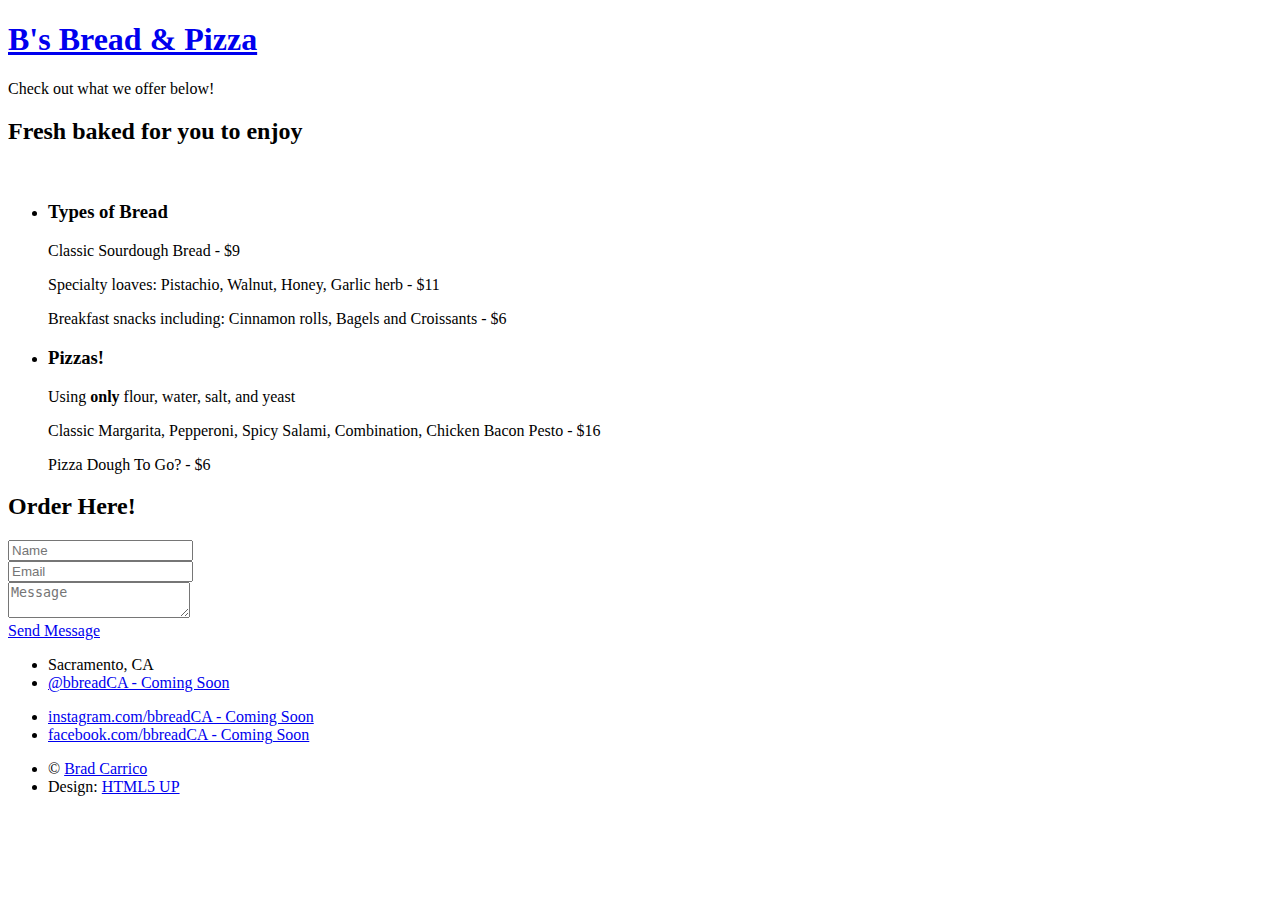
==== menu.html @ 831bbad7 "Update text from example to live product. Info links to coming soon" ====
<!DOCTYPE HTML>
<!--
	Strongly Typed by HTML5 UP
	html5up.net | @ajlkn
	Free for personal and commercial use under the CCA 3.0 license (html5up.net/license)
-->
<html>
	<head>
		<title>B's Menu</title>
		<meta charset="utf-8" />
		<meta name="viewport" content="width=device-width, initial-scale=1, user-scalable=no" />
		<link rel="stylesheet" href="assets/css/main.css" />
	</head>
	<body class="right-sidebar is-preload">
		<div id="page-wrapper">

			<!-- Header -->
				<section id="header">
					<div class="container">

						<!-- Logo -->
							<h1 id="logo"><a href="index.html">B's Bread & Pizza</a></h1>
							<p>Check out what we offer below!</p>

						<!-- Nav -->
							<!-- <nav id="nav">
								<ul>
									<li><a class="icon solid fa-home" href="index.html"><span>Introduction</span></a></li>
									<li>
										<a href="#" class="icon fa-chart-bar"><span>Dropdown</span></a>
										<ul>
											<li><a href="#">Lorem ipsum dolor</a></li>
											<li><a href="#">Magna phasellus</a></li>
											<li><a href="#">Etiam dolore nisl</a></li>
											<li>
												<a href="#">Phasellus consequat</a>
												<ul>
													<li><a href="#">Magna phasellus</a></li>
													<li><a href="#">Etiam dolore nisl</a></li>
													<li><a href="#">Phasellus consequat</a></li>
												</ul>
											</li>
											<li><a href="#">Veroeros feugiat</a></li>
										</ul>
									</li>
									<li><a class="icon solid fa-cog" href="left-sidebar.html"><span>Left Sidebar</span></a></li>
									<li><a class="icon solid fa-retweet" href="right-sidebar.html"><span>Right Sidebar</span></a></li>
									<li><a class="icon solid fa-sitemap" href="no-sidebar.html"><span>No Sidebar</span></a></li>
								</ul>
							</nav> -->

					</div>
				</section>

			<!-- Main -->
				<section id="main">
					<div class="container">
						<div class="row">

							<!-- Content -->
								<div id="content" class="col-8 col-12-medium">

									<!-- Post -->
										<article class="box post">
											<header>
												<h2>Fresh baked for you to enjoy</h2>
											</header>
											<span class="image featured"><img src="images/bakerycoutner.jpg" alt="" /></span>
											<!-- <h3>Types of breads</h3>
											<p>
												<ul>
												<li>Classic Sourdough Bread</li>
												<li>Assorted loaves of oats, pistachios, nuts, honey, garlic and herbs.</li>
												<li>Breakfast snacks including cinnamon rolls and croissants</li>
												<li>Baked treats!</li>
												</ul>
											</p>
											<h3>Pizzas! Using <strong>only</strong> flour, water, salt, and yeast</h3>
											<p>
												<ul>
													<li>Classic Margarita, Pepperoni, Spicy Salami, Combination, Chicken Bacon Pesto and more!</li>
												</ul>
											</p> -->
											<!-- <p>Phasellus laoreet massa id justo mattis pharetra. Fusce suscipit
											ligula vel quam viverra sit amet mollis tortor congue. Sed quis mauris
											sit amet magna accumsan tristique. Curabitur leo nibh, rutrum eu malesuada
											in, tristique at erat lorem ipsum dolor sit amet lorem ipsum sed consequat
											consequat magna tempus lorem ipsum consequat Phasellus laoreet massa id
											in, tristique at erat lorem ipsum dolor sit amet lorem ipsum sed consequat
											magna tempus veroeros lorem sed tempus aliquam lorem ipsum veroeros
											consequat magna tempus lorem ipsum consequat Phasellus laoreet massa id
											justo mattis pharetra. Fusce suscipit ligula vel quam viverra sit amet
											mollis tortor congue. Sed quis mauris sit amet magna accumsan tristique.
											Curabitur leo nibh, rutrum eu malesuada in tristique</p> -->
											<!-- <h3>Accumsan lorem ipsum veroeros</h3>
											<p>Consequat Phasellus laoreet massa id in, tristique at erat lorem
											ipsum dolor sit amet lorem ipsum sed consequat magna tempus veroeros
											consequat magna tempus lorem ipsum consequat Phasellus laoreet massa id
											justo mattis pharetra. Fusce suscipit ligula vel quam viverra sit amet
											mollis tortor congue. Sed quis mauris sit amet magna.</p>
											<p>Phasellus laoreet massa id justo mattis pharetra. Fusce suscipit
											ligula vel quam viverra sit amet mollis tortor congue. Sed quis mauris
											sit amet magna accumsan tristique. Curabitur leo nibh, rutrum eu malesuada
											in, tristique at erat lorem ipsum dolor sit amet lorem ipsum sed consequat
											consequat magna tempus lorem ipsum consequat Phasellus laoreet massa id
											in, tristique at erat lorem ipsum dolor sit amet lorem ipsum sed consequat
											magna tempus veroeros lorem sed tempus aliquam lorem ipsum veroeros
											consequat magna tempus lorem ipsum consequat Phasellus laoreet massa id
											justo mattis pharetra. Fusce suscipit ligula vel quam viverra sit amet
											mollis tortor congue. Sed quis mauris sit amet magna accumsan tristique.
											Curabitur leo nibh, rutrum eu malesuada in tristique</p>
											<h3>Ligula suspcipit fusce veroeros</h3>
											<p>Nullam dolore etiam sed massa id in, tristique at erat lorem
											ipsum dolor sit amet lorem ipsum sed consequat magna tempus veroeros
											consequat magna tempus lorem ipsum consequat Phasellus laoreet massa id
											justo mattis pharetra. Fusce suscipit ligula vel quam viverra sit amet
											mollis tortor congue. Sed quis mauris sit amet magna.</p>
											<p>Sed massa id justo mattis pharetra. Fusce suscipit
											ligula vel quam viverra sit amet mollis tortor congue. Sed quis mauris
											sit amet magna accumsan tristique. Curabitur leo nibh, rutrum eu malesuada
											in, tristique at erat lorem ipsum dolor sit amet lorem ipsum sed consequat
											consequat magna tempus lorem ipsum consequat Phasellus laoreet massa id
											in, tristique at erat lorem ipsum dolor sit amet lorem ipsum sed consequat
											magna tempus veroeros lorem sed tempus aliquam lorem ipsum veroeros
											consequat magna tempus lorem ipsum consequat Phasellus laoreet massa id
											justo mattis pharetra. Fusce suscipit ligula vel quam viverra sit amet
											mollis tortor congue. Sed quis mauris sit amet magna accumsan.</p> -->
										</article>

								</div>

							<!-- Sidebar -->
								<div id="sidebar" class="col-4 col-12-medium">

									<!-- Excerpts -->
										<section>
											<ul class="divided">
												<li>

													<!-- Excerpt -->
														<article class="box excerpt">
															<header>
																
																<h3>Types of Bread</h3>
															</header>
															<p>Classic Sourdough Bread - $9</p>
															<p>Specialty loaves: Pistachio, Walnut, Honey, Garlic herb - $11</p>
															<p>Breakfast snacks including: Cinnamon rolls, Bagels and Croissants - $6</p>
														</article>

												</li>
												<li>

													<!-- Excerpt -->
														<article class="box excerpt">
															<header>
										
																<h3>Pizzas!</h3>
															</header>
															<p>Using <strong>only</strong> flour, water, salt, and yeast</p>
															
															<p>Classic Margarita, Pepperoni, Spicy Salami, Combination, Chicken Bacon Pesto - $16</p>
															<p>Pizza Dough To Go? - $6</p>
														</article>

												</li>
												
											</ul>
														
										</section>
										

									<!-- Highlights -->
										<!-- <section>
											<ul class="divided">
												<li> -->

													<!-- Highlight -->
														<!-- <article class="box highlight">
															<header>
																<h3><a href="#">Something of note</a></h3>
															</header>
															<a href="#" class="image left"><img src="images/pic06.jpg" alt="" /></a>
															<p>Phasellus sed laoreet massa id justo mattis pharetra. Fusce suscipit ligula vel quam
															viverra sit amet mollis tortor congue magna lorem ipsum dolor et quisque ut odio facilisis
															convallis. Etiam non nunc vel est suscipit convallis non id orci. Ut interdum tempus
															facilisis convallis. Etiam non nunc vel est suscipit convallis non id orci.</p>
															<ul class="actions">
																<li><a href="#" class="button icon solid fa-file">Learn More</a></li>
															</ul>
														</article>

												</li>
												<li> -->

													<!-- Highlight -->
														<!-- <article class="box highlight">
															<header>
																<h3><a href="#">Something of less note</a></h3>
															</header>
															<a href="#" class="image left"><img src="images/pic07.jpg" alt="" /></a>
															<p>Phasellus sed laoreet massa id justo mattis pharetra. Fusce suscipit ligula vel quam
															viverra sit amet mollis tortor congue magna lorem ipsum dolor et quisque ut odio facilisis
															convallis. Etiam non nunc vel est suscipit convallis non id orci. Ut interdum tempus
															facilisis convallis. Etiam non nunc vel est suscipit convallis non id orci.</p>
															<ul class="actions">
																<li><a href="#" class="button icon solid fa-file">Learn More</a></li>
															</ul>
														</article>

												</li>
											</ul>
										</section> -->

								</div>

						</div>
					</div>
				</section>

			<!-- Footer -->
			<section id="footer">
				<div class="container">
					<header>
						<h2>Order Here!</h2>
					</header>
					<div class="row">
						<div class="col-6 col-12-medium">
							<section>
								<form method="post" action="#">
									<div class="row gtr-50">
										<div class="col-6 col-12-small">
											<input name="name" placeholder="Name" type="text" />
										</div>
										<div class="col-6 col-12-small">
											<input name="email" placeholder="Email" type="text" />
										</div>
										<div class="col-12">
											<textarea name="message" placeholder="Message"></textarea>
										</div>
										<div class="col-12">
											<a href="#" class="form-button-submit button icon solid fa-envelope">Send Message</a>
										</div>
									</div>
								</form>
							</section>
						</div>
						<div class="col-6 col-12-medium">
							<section>
								<!-- <p>Erat lorem ipsum veroeros consequat magna tempus lorem ipsum consequat Phaselamet
								mollis tortor congue. Sed quis mauris sit amet magna accumsan tristique. Curabitur
								leo nibh, rutrum eu malesuada.</p> -->
								<div class="row">
									<div class="col-6 col-12-small">
										<ul class="icons">
											<li class="icon solid fa-home">
												Sacramento, CA
											</li>
											<li class="icon brands fa-twitter">
												<a href="#">@bbreadCA - Coming Soon</a>
											</li>
											<!-- <li class="icon solid fa-phone">
												(555) 555-5555
											</li> -->
											<!-- <li class="icon solid fa-envelope">
												<a href="#">orders@bbread.com</a>
											</li> -->
										</ul>
									</div>
									<div class="col-6 col-12-small">
										<ul class="icons">
											
											<li class="icon brands fa-instagram">
												<a href="#">instagram.com/bbreadCA - Coming Soon</a>
											</li>
											<!-- <li class="icon brands fa-dribbble">
												<a href="#">dribbble.com/untitled</a>
											</li> -->
											<li class="icon brands fa-facebook-f">
												<a href="#">facebook.com/bbreadCA - Coming Soon</a>
											</li>
										</ul>
									</div>
								</div>
							</section>
						</div>
					</div>
				</div>
				<div id="copyright" class="container">
					<ul class="links">
						<li>&copy; <a href="https://carrib.netlify.app" target="_blank">Brad Carrico</a></li><li>Design: <a href="http://html5up.net" target="_blank">HTML5 UP</a></li>
					</ul>
				</div>
			</section>

		</div>

		<!-- Scripts -->
			<script src="assets/js/jquery.min.js"></script>
			<script src="assets/js/jquery.dropotron.min.js"></script>
			<script src="assets/js/browser.min.js"></script>
			<script src="assets/js/breakpoints.min.js"></script>
			<script src="assets/js/util.js"></script>
			<script src="assets/js/main.js"></script>

	</body>
</html>
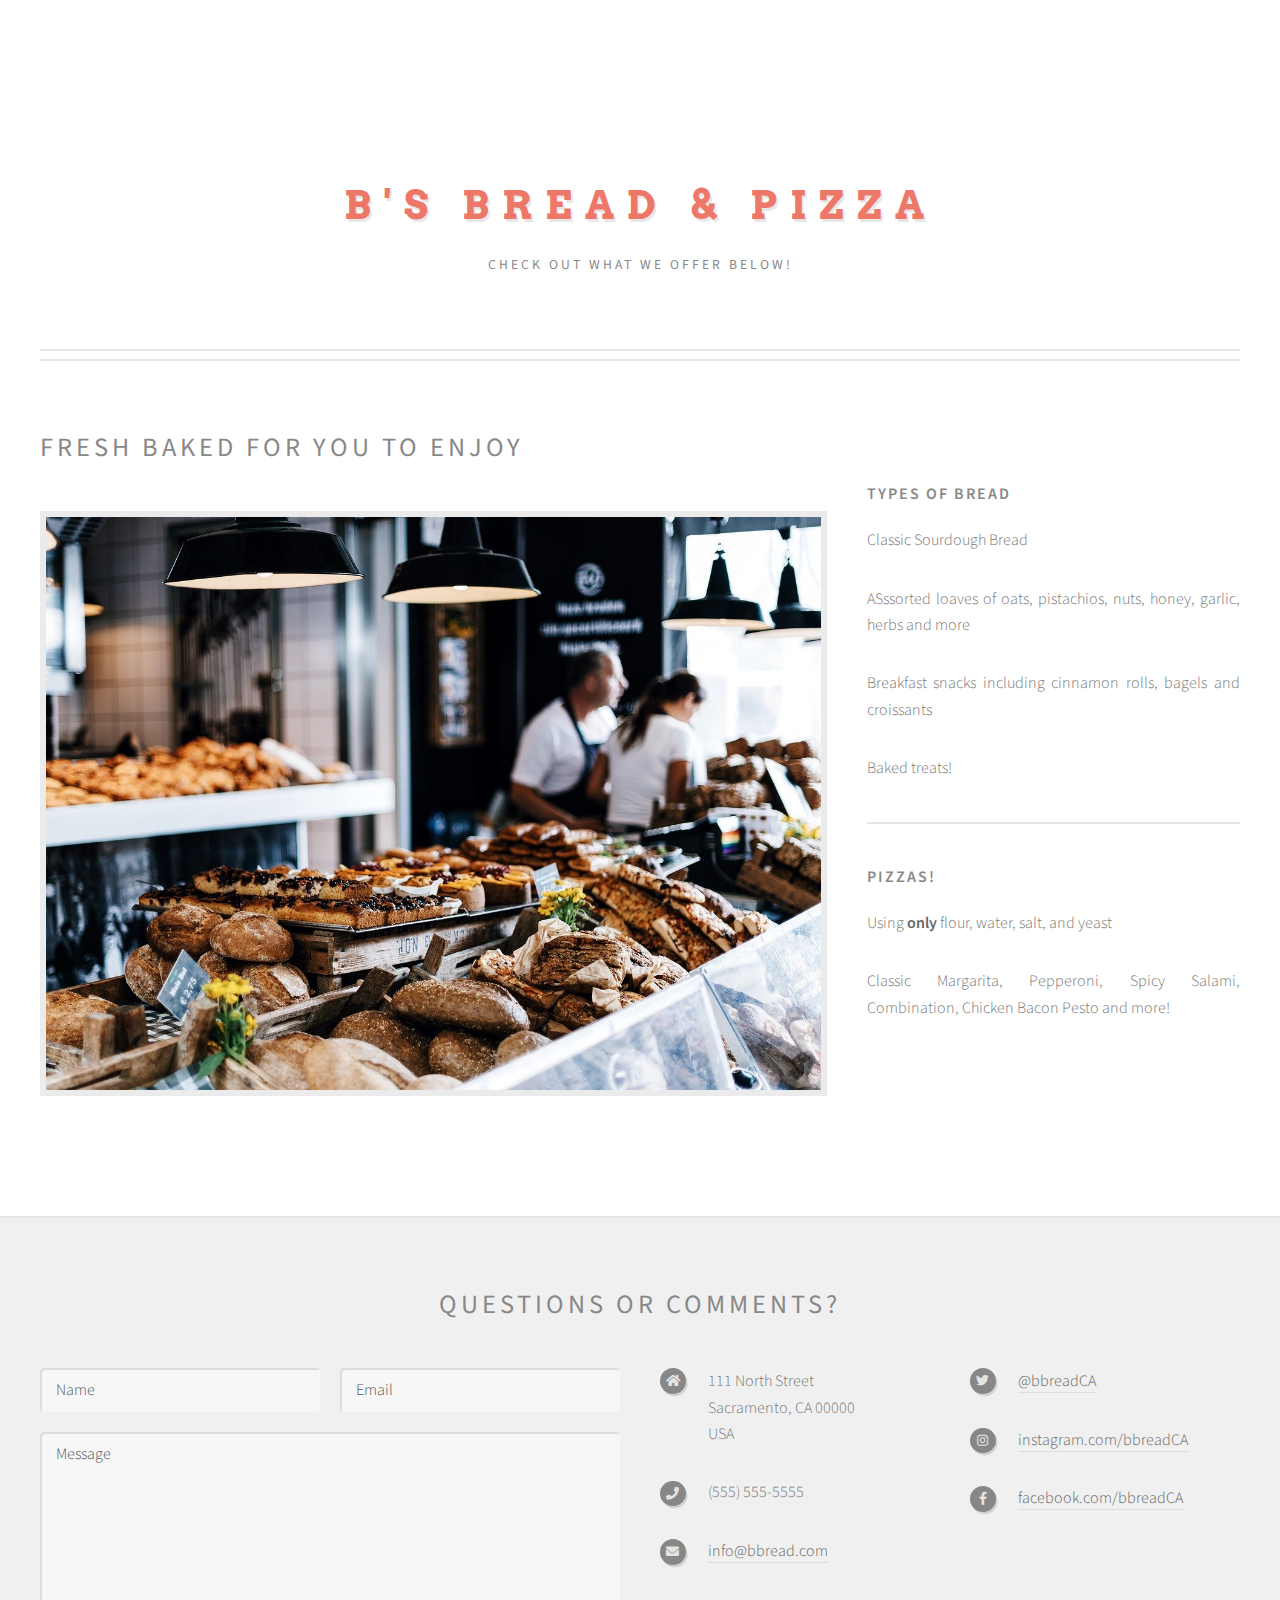
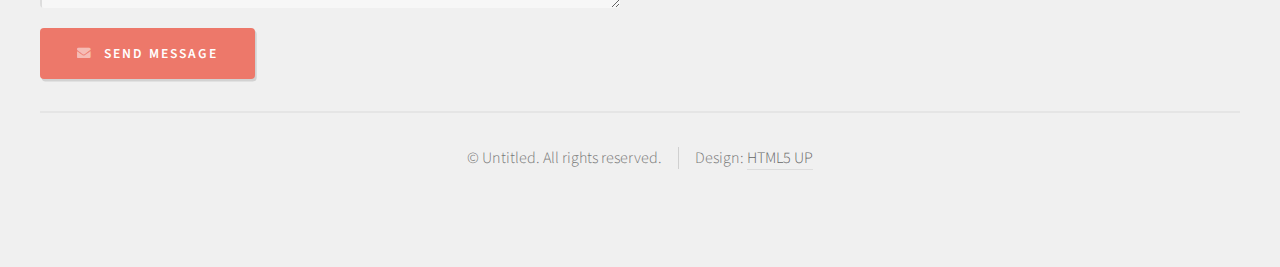
==== commit c6b5a0e1: "first commit" ====
--- a/menu.html
+++ b/menu.html
@@ -143,9 +143,10 @@
 																
 																<h3>Types of Bread</h3>
 															</header>
-															<p>Classic Sourdough Bread - $9</p>
-															<p>Specialty loaves: Pistachio, Walnut, Honey, Garlic herb - $11</p>
-															<p>Breakfast snacks including: Cinnamon rolls, Bagels and Croissants - $6</p>
+															<p>Classic Sourdough Bread</p>
+															<p>ASssorted loaves of oats, pistachios, nuts, honey, garlic, herbs and more</p>
+															<p>Breakfast snacks including cinnamon rolls, bagels and croissants</p>
+															<p>Baked treats!</p>
 														</article>
 
 												</li>
@@ -159,16 +160,13 @@
 															</header>
 															<p>Using <strong>only</strong> flour, water, salt, and yeast</p>
 															
-															<p>Classic Margarita, Pepperoni, Spicy Salami, Combination, Chicken Bacon Pesto - $16</p>
-															<p>Pizza Dough To Go? - $6</p>
+															<p>Classic Margarita, Pepperoni, Spicy Salami, Combination, Chicken Bacon Pesto and more!</p>
 														</article>
 
 												</li>
 												
 											</ul>
-														
 										</section>
-										
 
 									<!-- Highlights -->
 										<!-- <section>
@@ -222,7 +220,7 @@
 			<section id="footer">
 				<div class="container">
 					<header>
-						<h2>Order Here!</h2>
+						<h2>Questions or comments?</h2>
 					</header>
 					<div class="row">
 						<div class="col-6 col-12-medium">
@@ -254,30 +252,31 @@
 									<div class="col-6 col-12-small">
 										<ul class="icons">
 											<li class="icon solid fa-home">
-												Sacramento, CA
-											</li>
-											<li class="icon brands fa-twitter">
-												<a href="#">@bbreadCA - Coming Soon</a>
-											</li>
-											<!-- <li class="icon solid fa-phone">
+												111 North Street<br />
+												Sacramento, CA 00000<br />
+												USA
+											</li>
+											<li class="icon solid fa-phone">
 												(555) 555-5555
-											</li> -->
-											<!-- <li class="icon solid fa-envelope">
-												<a href="#">orders@bbread.com</a>
-											</li> -->
+											</li>
+											<li class="icon solid fa-envelope">
+												<a href="#">info@bbread.com</a>
+											</li>
 										</ul>
 									</div>
 									<div class="col-6 col-12-small">
 										<ul class="icons">
-											
+											<li class="icon brands fa-twitter">
+												<a href="#">@bbreadCA</a>
+											</li>
 											<li class="icon brands fa-instagram">
-												<a href="#">instagram.com/bbreadCA - Coming Soon</a>
+												<a href="#">instagram.com/bbreadCA</a>
 											</li>
 											<!-- <li class="icon brands fa-dribbble">
-												<a href="#">dribbble.com/untitled</a>
-											</li> -->
+												<a href="#">dribbble.com/untitled</a> -->
+											</li>
 											<li class="icon brands fa-facebook-f">
-												<a href="#">facebook.com/bbreadCA - Coming Soon</a>
+												<a href="#">facebook.com/bbreadCA</a>
 											</li>
 										</ul>
 									</div>
@@ -288,7 +287,7 @@
 				</div>
 				<div id="copyright" class="container">
 					<ul class="links">
-						<li>&copy; <a href="https://carrib.netlify.app" target="_blank">Brad Carrico</a></li><li>Design: <a href="http://html5up.net" target="_blank">HTML5 UP</a></li>
+						<li>&copy; Untitled. All rights reserved.</li><li>Design: <a href="http://html5up.net">HTML5 UP</a></li>
 					</ul>
 				</div>
 			</section>
--- a/assets/css/main.css
+++ b/assets/css/main.css
@@ -0,0 +1,2705 @@
+@import url("fontawesome-all.min.css");
+@import url("https://fonts.googleapis.com/css?family=Source+Sans+Pro:300,400,600|Arvo:700");
+
+/*
+	Strongly Typed by HTML5 UP
+	html5up.net | @ajlkn
+	Free for personal and commercial use under the CCA 3.0 license (html5up.net/license)
+*/
+
+html, body, div, span, applet, object,
+iframe, h1, h2, h3, h4, h5, h6, p, blockquote,
+pre, a, abbr, acronym, address, big, cite,
+code, del, dfn, em, img, ins, kbd, q, s, samp,
+small, strike, strong, sub, sup, tt, var, b,
+u, i, center, dl, dt, dd, ol, ul, li, fieldset,
+form, label, legend, table, caption, tbody,
+tfoot, thead, tr, th, td, article, aside,
+canvas, details, embed, figure, figcaption,
+footer, header, hgroup, menu, nav, output, ruby,
+section, summary, time, mark, audio, video {
+	margin: 0;
+	padding: 0;
+	border: 0;
+	font-size: 100%;
+	font: inherit;
+	vertical-align: baseline;}
+
+article, aside, details, figcaption, figure,
+footer, header, hgroup, menu, nav, section {
+	display: block;}
+
+body {
+	line-height: 1;
+}
+
+ol, ul {
+	list-style: none;
+}
+
+blockquote, q {
+	quotes: none;
+}
+
+	blockquote:before, blockquote:after, q:before, q:after {
+		content: '';
+		content: none;
+	}
+
+table {
+	border-collapse: collapse;
+	border-spacing: 0;
+}
+
+body {
+	-webkit-text-size-adjust: none;
+}
+
+mark {
+	background-color: transparent;
+	color: inherit;
+}
+
+input::-moz-focus-inner {
+	border: 0;
+	padding: 0;
+}
+
+input, select, textarea {
+	-moz-appearance: none;
+	-webkit-appearance: none;
+	-ms-appearance: none;
+	appearance: none;
+}
+
+/* Basic */
+
+	html {
+		box-sizing: border-box;
+	}
+
+	*, *:before, *:after {
+		box-sizing: inherit;
+	}
+
+	body {
+		background: #f0f0f0;
+	}
+
+		body.is-preload *, body.is-preload *:before, body.is-preload *:after {
+			-moz-animation: none !important;
+			-webkit-animation: none !important;
+			-ms-animation: none !important;
+			animation: none !important;
+			-moz-transition: none !important;
+			-webkit-transition: none !important;
+			-ms-transition: none !important;
+			transition: none !important;
+		}
+
+	body, input, textarea, select {
+		font-family: 'Source Sans Pro';
+		font-weight: 300;
+		color: #777;
+		line-height: 1.65em;
+		font-size: 15pt;
+	}
+
+	h1, h2, h3, h4, h5, h6 {
+		font-weight: 600;
+		text-transform: uppercase;
+		color: #888;
+	}
+
+	h1 a, h2 a, h3 a, h4 a, h5 a, h6 a {
+		color: inherit;
+		text-decoration: none;
+		border: 0;
+	}
+
+	h2 {
+		font-size: 1.65em;
+		font-weight: 400;
+		letter-spacing: 4px;
+		margin: 0 0 1.5em 0;
+		line-height: 1.75em;
+	}
+
+	h3 {
+		font-size: 1em;
+		letter-spacing: 2px;
+		margin: 0 0 1.25em 0;
+	}
+
+	a {
+		-moz-transition: color 0.25s ease-in-out, border-bottom-color 0.25s ease-in-out;
+		-webkit-transition: color 0.25s ease-in-out, border-bottom-color 0.25s ease-in-out;
+		-ms-transition: color 0.25s ease-in-out, border-bottom-color 0.25s ease-in-out;
+		transition: color 0.25s ease-in-out, border-bottom-color 0.25s ease-in-out;
+		color: #666;
+		text-decoration: none;
+		border-bottom: solid 1px #ddd;
+	}
+
+		a strong {
+			-moz-transition: color 0.25s ease-in-out, border-bottom-color 0.25s ease-in-out;
+			-webkit-transition: color 0.25s ease-in-out, border-bottom-color 0.25s ease-in-out;
+			-ms-transition: color 0.25s ease-in-out, border-bottom-color 0.25s ease-in-out;
+			transition: color 0.25s ease-in-out, border-bottom-color 0.25s ease-in-out;
+		}
+
+		a:hover {
+			color: #ed786a;
+			border-bottom-color: rgba(255, 255, 255, 0);
+		}
+
+			a:hover strong {
+				color: #ed786a;
+			}
+
+	strong, b {
+		font-weight: 600;
+		color: #666;
+	}
+
+	em, i {
+		font-style: italic;
+	}
+
+	sub {
+		position: relative;
+		top: 0.5em;
+		font-size: 0.8em;
+	}
+
+	sup {
+		position: relative;
+		top: -0.5em;
+		font-size: 0.8em;
+	}
+
+	hr {
+		border: 0;
+		border-top: solid 1px #ddd;
+	}
+
+	blockquote {
+		border-left: solid 0.5em #ddd;
+		padding: 1em 0 1em 2em;
+		font-style: italic;
+	}
+
+	p {
+		text-align: justify;
+		margin-bottom: 2em;
+	}
+
+	ul, ol, dl, table, blockquote {
+		margin-bottom: 2em;
+	}
+
+	br.clear {
+		clear: both;
+	}
+
+/* Container */
+
+	.container {
+		margin: 0 auto;
+		max-width: 100%;
+		width: 70em;
+	}
+
+		@media screen and (max-width: 1680px) {
+
+			.container {
+				width: 68em;
+			}
+
+		}
+
+		@media screen and (max-width: 1280px) {
+
+			.container {
+				width: calc(100% - 80px);
+			}
+
+		}
+
+		@media screen and (max-width: 980px) {
+
+			.container {
+				width: calc(100% - 100px);
+			}
+
+		}
+
+		@media screen and (max-width: 736px) {
+
+			.container {
+				width: calc(100% - 40px);
+			}
+
+		}
+
+/* Row */
+
+	.row {
+		display: flex;
+		flex-wrap: wrap;
+		box-sizing: border-box;
+		align-items: stretch;
+	}
+
+		.row > * {
+			box-sizing: border-box;
+		}
+
+		.row.gtr-uniform > * > :last-child {
+			margin-bottom: 0;
+		}
+
+		.row.aln-left {
+			justify-content: flex-start;
+		}
+
+		.row.aln-center {
+			justify-content: center;
+		}
+
+		.row.aln-right {
+			justify-content: flex-end;
+		}
+
+		.row.aln-top {
+			align-items: flex-start;
+		}
+
+		.row.aln-middle {
+			align-items: center;
+		}
+
+		.row.aln-bottom {
+			align-items: flex-end;
+		}
+
+		.row > .imp {
+			order: -1;
+		}
+
+		.row > .col-1 {
+			width: 8.33333%;
+		}
+
+		.row > .off-1 {
+			margin-left: 8.33333%;
+		}
+
+		.row > .col-2 {
+			width: 16.66667%;
+		}
+
+		.row > .off-2 {
+			margin-left: 16.66667%;
+		}
+
+		.row > .col-3 {
+			width: 25%;
+		}
+
+		.row > .off-3 {
+			margin-left: 25%;
+		}
+
+		.row > .col-4 {
+			width: 33.33333%;
+		}
+
+		.row > .off-4 {
+			margin-left: 33.33333%;
+		}
+
+		.row > .col-5 {
+			width: 41.66667%;
+		}
+
+		.row > .off-5 {
+			margin-left: 41.66667%;
+		}
+
+		.row > .col-6 {
+			width: 50%;
+		}
+
+		.row > .off-6 {
+			margin-left: 50%;
+		}
+
+		.row > .col-7 {
+			width: 58.33333%;
+		}
+
+		.row > .off-7 {
+			margin-left: 58.33333%;
+		}
+
+		.row > .col-8 {
+			width: 66.66667%;
+		}
+
+		.row > .off-8 {
+			margin-left: 66.66667%;
+		}
+
+		.row > .col-9 {
+			width: 75%;
+		}
+
+		.row > .off-9 {
+			margin-left: 75%;
+		}
+
+		.row > .col-10 {
+			width: 83.33333%;
+		}
+
+		.row > .off-10 {
+			margin-left: 83.33333%;
+		}
+
+		.row > .col-11 {
+			width: 91.66667%;
+		}
+
+		.row > .off-11 {
+			margin-left: 91.66667%;
+		}
+
+		.row > .col-12 {
+			width: 100%;
+		}
+
+		.row > .off-12 {
+			margin-left: 100%;
+		}
+
+		.row.gtr-0 {
+			margin-top: 0px;
+			margin-left: 0px;
+		}
+
+			.row.gtr-0 > * {
+				padding: 0px 0 0 0px;
+			}
+
+			.row.gtr-0.gtr-uniform {
+				margin-top: 0px;
+			}
+
+				.row.gtr-0.gtr-uniform > * {
+					padding-top: 0px;
+				}
+
+		.row.gtr-25 {
+			margin-top: -12.5px;
+			margin-left: -12.5px;
+		}
+
+			.row.gtr-25 > * {
+				padding: 12.5px 0 0 12.5px;
+			}
+
+			.row.gtr-25.gtr-uniform {
+				margin-top: -12.5px;
+			}
+
+				.row.gtr-25.gtr-uniform > * {
+					padding-top: 12.5px;
+				}
+
+		.row.gtr-50 {
+			margin-top: -25px;
+			margin-left: -25px;
+		}
+
+			.row.gtr-50 > * {
+				padding: 25px 0 0 25px;
+			}
+
+			.row.gtr-50.gtr-uniform {
+				margin-top: -25px;
+			}
+
+				.row.gtr-50.gtr-uniform > * {
+					padding-top: 25px;
+				}
+
+		.row {
+			margin-top: -50px;
+			margin-left: -50px;
+		}
+
+			.row > * {
+				padding: 50px 0 0 50px;
+			}
+
+			.row.gtr-uniform {
+				margin-top: -50px;
+			}
+
+				.row.gtr-uniform > * {
+					padding-top: 50px;
+				}
+
+		.row.gtr-150 {
+			margin-top: -75px;
+			margin-left: -75px;
+		}
+
+			.row.gtr-150 > * {
+				padding: 75px 0 0 75px;
+			}
+
+			.row.gtr-150.gtr-uniform {
+				margin-top: -75px;
+			}
+
+				.row.gtr-150.gtr-uniform > * {
+					padding-top: 75px;
+				}
+
+		.row.gtr-200 {
+			margin-top: -100px;
+			margin-left: -100px;
+		}
+
+			.row.gtr-200 > * {
+				padding: 100px 0 0 100px;
+			}
+
+			.row.gtr-200.gtr-uniform {
+				margin-top: -100px;
+			}
+
+				.row.gtr-200.gtr-uniform > * {
+					padding-top: 100px;
+				}
+
+		@media screen and (max-width: 1680px) {
+
+			.row {
+				display: flex;
+				flex-wrap: wrap;
+				box-sizing: border-box;
+				align-items: stretch;
+			}
+
+				.row > * {
+					box-sizing: border-box;
+				}
+
+				.row.gtr-uniform > * > :last-child {
+					margin-bottom: 0;
+				}
+
+				.row.aln-left {
+					justify-content: flex-start;
+				}
+
+				.row.aln-center {
+					justify-content: center;
+				}
+
+				.row.aln-right {
+					justify-content: flex-end;
+				}
+
+				.row.aln-top {
+					align-items: flex-start;
+				}
+
+				.row.aln-middle {
+					align-items: center;
+				}
+
+				.row.aln-bottom {
+					align-items: flex-end;
+				}
+
+				.row > .imp-xlarge {
+					order: -1;
+				}
+
+				.row > .col-1-xlarge {
+					width: 8.33333%;
+				}
+
+				.row > .off-1-xlarge {
+					margin-left: 8.33333%;
+				}
+
+				.row > .col-2-xlarge {
+					width: 16.66667%;
+				}
+
+				.row > .off-2-xlarge {
+					margin-left: 16.66667%;
+				}
+
+				.row > .col-3-xlarge {
+					width: 25%;
+				}
+
+				.row > .off-3-xlarge {
+					margin-left: 25%;
+				}
+
+				.row > .col-4-xlarge {
+					width: 33.33333%;
+				}
+
+				.row > .off-4-xlarge {
+					margin-left: 33.33333%;
+				}
+
+				.row > .col-5-xlarge {
+					width: 41.66667%;
+				}
+
+				.row > .off-5-xlarge {
+					margin-left: 41.66667%;
+				}
+
+				.row > .col-6-xlarge {
+					width: 50%;
+				}
+
+				.row > .off-6-xlarge {
+					margin-left: 50%;
+				}
+
+				.row > .col-7-xlarge {
+					width: 58.33333%;
+				}
+
+				.row > .off-7-xlarge {
+					margin-left: 58.33333%;
+				}
+
+				.row > .col-8-xlarge {
+					width: 66.66667%;
+				}
+
+				.row > .off-8-xlarge {
+					margin-left: 66.66667%;
+				}
+
+				.row > .col-9-xlarge {
+					width: 75%;
+				}
+
+				.row > .off-9-xlarge {
+					margin-left: 75%;
+				}
+
+				.row > .col-10-xlarge {
+					width: 83.33333%;
+				}
+
+				.row > .off-10-xlarge {
+					margin-left: 83.33333%;
+				}
+
+				.row > .col-11-xlarge {
+					width: 91.66667%;
+				}
+
+				.row > .off-11-xlarge {
+					margin-left: 91.66667%;
+				}
+
+				.row > .col-12-xlarge {
+					width: 100%;
+				}
+
+				.row > .off-12-xlarge {
+					margin-left: 100%;
+				}
+
+				.row.gtr-0 {
+					margin-top: 0px;
+					margin-left: 0px;
+				}
+
+					.row.gtr-0 > * {
+						padding: 0px 0 0 0px;
+					}
+
+					.row.gtr-0.gtr-uniform {
+						margin-top: 0px;
+					}
+
+						.row.gtr-0.gtr-uniform > * {
+							padding-top: 0px;
+						}
+
+				.row.gtr-25 {
+					margin-top: -12.5px;
+					margin-left: -12.5px;
+				}
+
+					.row.gtr-25 > * {
+						padding: 12.5px 0 0 12.5px;
+					}
+
+					.row.gtr-25.gtr-uniform {
+						margin-top: -12.5px;
+					}
+
+						.row.gtr-25.gtr-uniform > * {
+							padding-top: 12.5px;
+						}
+
+				.row.gtr-50 {
+					margin-top: -25px;
+					margin-left: -25px;
+				}
+
+					.row.gtr-50 > * {
+						padding: 25px 0 0 25px;
+					}
+
+					.row.gtr-50.gtr-uniform {
+						margin-top: -25px;
+					}
+
+						.row.gtr-50.gtr-uniform > * {
+							padding-top: 25px;
+						}
+
+				.row {
+					margin-top: -50px;
+					margin-left: -50px;
+				}
+
+					.row > * {
+						padding: 50px 0 0 50px;
+					}
+
+					.row.gtr-uniform {
+						margin-top: -50px;
+					}
+
+						.row.gtr-uniform > * {
+							padding-top: 50px;
+						}
+
+				.row.gtr-150 {
+					margin-top: -75px;
+					margin-left: -75px;
+				}
+
+					.row.gtr-150 > * {
+						padding: 75px 0 0 75px;
+					}
+
+					.row.gtr-150.gtr-uniform {
+						margin-top: -75px;
+					}
+
+						.row.gtr-150.gtr-uniform > * {
+							padding-top: 75px;
+						}
+
+				.row.gtr-200 {
+					margin-top: -100px;
+					margin-left: -100px;
+				}
+
+					.row.gtr-200 > * {
+						padding: 100px 0 0 100px;
+					}
+
+					.row.gtr-200.gtr-uniform {
+						margin-top: -100px;
+					}
+
+						.row.gtr-200.gtr-uniform > * {
+							padding-top: 100px;
+						}
+
+		}
+
+		@media screen and (max-width: 1280px) {
+
+			.row {
+				display: flex;
+				flex-wrap: wrap;
+				box-sizing: border-box;
+				align-items: stretch;
+			}
+
+				.row > * {
+					box-sizing: border-box;
+				}
+
+				.row.gtr-uniform > * > :last-child {
+					margin-bottom: 0;
+				}
+
+				.row.aln-left {
+					justify-content: flex-start;
+				}
+
+				.row.aln-center {
+					justify-content: center;
+				}
+
+				.row.aln-right {
+					justify-content: flex-end;
+				}
+
+				.row.aln-top {
+					align-items: flex-start;
+				}
+
+				.row.aln-middle {
+					align-items: center;
+				}
+
+				.row.aln-bottom {
+					align-items: flex-end;
+				}
+
+				.row > .imp-large {
+					order: -1;
+				}
+
+				.row > .col-1-large {
+					width: 8.33333%;
+				}
+
+				.row > .off-1-large {
+					margin-left: 8.33333%;
+				}
+
+				.row > .col-2-large {
+					width: 16.66667%;
+				}
+
+				.row > .off-2-large {
+					margin-left: 16.66667%;
+				}
+
+				.row > .col-3-large {
+					width: 25%;
+				}
+
+				.row > .off-3-large {
+					margin-left: 25%;
+				}
+
+				.row > .col-4-large {
+					width: 33.33333%;
+				}
+
+				.row > .off-4-large {
+					margin-left: 33.33333%;
+				}
+
+				.row > .col-5-large {
+					width: 41.66667%;
+				}
+
+				.row > .off-5-large {
+					margin-left: 41.66667%;
+				}
+
+				.row > .col-6-large {
+					width: 50%;
+				}
+
+				.row > .off-6-large {
+					margin-left: 50%;
+				}
+
+				.row > .col-7-large {
+					width: 58.33333%;
+				}
+
+				.row > .off-7-large {
+					margin-left: 58.33333%;
+				}
+
+				.row > .col-8-large {
+					width: 66.66667%;
+				}
+
+				.row > .off-8-large {
+					margin-left: 66.66667%;
+				}
+
+				.row > .col-9-large {
+					width: 75%;
+				}
+
+				.row > .off-9-large {
+					margin-left: 75%;
+				}
+
+				.row > .col-10-large {
+					width: 83.33333%;
+				}
+
+				.row > .off-10-large {
+					margin-left: 83.33333%;
+				}
+
+				.row > .col-11-large {
+					width: 91.66667%;
+				}
+
+				.row > .off-11-large {
+					margin-left: 91.66667%;
+				}
+
+				.row > .col-12-large {
+					width: 100%;
+				}
+
+				.row > .off-12-large {
+					margin-left: 100%;
+				}
+
+				.row.gtr-0 {
+					margin-top: 0px;
+					margin-left: 0px;
+				}
+
+					.row.gtr-0 > * {
+						padding: 0px 0 0 0px;
+					}
+
+					.row.gtr-0.gtr-uniform {
+						margin-top: 0px;
+					}
+
+						.row.gtr-0.gtr-uniform > * {
+							padding-top: 0px;
+						}
+
+				.row.gtr-25 {
+					margin-top: -10px;
+					margin-left: -10px;
+				}
+
+					.row.gtr-25 > * {
+						padding: 10px 0 0 10px;
+					}
+
+					.row.gtr-25.gtr-uniform {
+						margin-top: -10px;
+					}
+
+						.row.gtr-25.gtr-uniform > * {
+							padding-top: 10px;
+						}
+
+				.row.gtr-50 {
+					margin-top: -20px;
+					margin-left: -20px;
+				}
+
+					.row.gtr-50 > * {
+						padding: 20px 0 0 20px;
+					}
+
+					.row.gtr-50.gtr-uniform {
+						margin-top: -20px;
+					}
+
+						.row.gtr-50.gtr-uniform > * {
+							padding-top: 20px;
+						}
+
+				.row {
+					margin-top: -40px;
+					margin-left: -40px;
+				}
+
+					.row > * {
+						padding: 40px 0 0 40px;
+					}
+
+					.row.gtr-uniform {
+						margin-top: -40px;
+					}
+
+						.row.gtr-uniform > * {
+							padding-top: 40px;
+						}
+
+				.row.gtr-150 {
+					margin-top: -60px;
+					margin-left: -60px;
+				}
+
+					.row.gtr-150 > * {
+						padding: 60px 0 0 60px;
+					}
+
+					.row.gtr-150.gtr-uniform {
+						margin-top: -60px;
+					}
+
+						.row.gtr-150.gtr-uniform > * {
+							padding-top: 60px;
+						}
+
+				.row.gtr-200 {
+					margin-top: -80px;
+					margin-left: -80px;
+				}
+
+					.row.gtr-200 > * {
+						padding: 80px 0 0 80px;
+					}
+
+					.row.gtr-200.gtr-uniform {
+						margin-top: -80px;
+					}
+
+						.row.gtr-200.gtr-uniform > * {
+							padding-top: 80px;
+						}
+
+		}
+
+		@media screen and (max-width: 980px) {
+
+			.row {
+				display: flex;
+				flex-wrap: wrap;
+				box-sizing: border-box;
+				align-items: stretch;
+			}
+
+				.row > * {
+					box-sizing: border-box;
+				}
+
+				.row.gtr-uniform > * > :last-child {
+					margin-bottom: 0;
+				}
+
+				.row.aln-left {
+					justify-content: flex-start;
+				}
+
+				.row.aln-center {
+					justify-content: center;
+				}
+
+				.row.aln-right {
+					justify-content: flex-end;
+				}
+
+				.row.aln-top {
+					align-items: flex-start;
+				}
+
+				.row.aln-middle {
+					align-items: center;
+				}
+
+				.row.aln-bottom {
+					align-items: flex-end;
+				}
+
+				.row > .imp-medium {
+					order: -1;
+				}
+
+				.row > .col-1-medium {
+					width: 8.33333%;
+				}
+
+				.row > .off-1-medium {
+					margin-left: 8.33333%;
+				}
+
+				.row > .col-2-medium {
+					width: 16.66667%;
+				}
+
+				.row > .off-2-medium {
+					margin-left: 16.66667%;
+				}
+
+				.row > .col-3-medium {
+					width: 25%;
+				}
+
+				.row > .off-3-medium {
+					margin-left: 25%;
+				}
+
+				.row > .col-4-medium {
+					width: 33.33333%;
+				}
+
+				.row > .off-4-medium {
+					margin-left: 33.33333%;
+				}
+
+				.row > .col-5-medium {
+					width: 41.66667%;
+				}
+
+				.row > .off-5-medium {
+					margin-left: 41.66667%;
+				}
+
+				.row > .col-6-medium {
+					width: 50%;
+				}
+
+				.row > .off-6-medium {
+					margin-left: 50%;
+				}
+
+				.row > .col-7-medium {
+					width: 58.33333%;
+				}
+
+				.row > .off-7-medium {
+					margin-left: 58.33333%;
+				}
+
+				.row > .col-8-medium {
+					width: 66.66667%;
+				}
+
+				.row > .off-8-medium {
+					margin-left: 66.66667%;
+				}
+
+				.row > .col-9-medium {
+					width: 75%;
+				}
+
+				.row > .off-9-medium {
+					margin-left: 75%;
+				}
+
+				.row > .col-10-medium {
+					width: 83.33333%;
+				}
+
+				.row > .off-10-medium {
+					margin-left: 83.33333%;
+				}
+
+				.row > .col-11-medium {
+					width: 91.66667%;
+				}
+
+				.row > .off-11-medium {
+					margin-left: 91.66667%;
+				}
+
+				.row > .col-12-medium {
+					width: 100%;
+				}
+
+				.row > .off-12-medium {
+					margin-left: 100%;
+				}
+
+				.row.gtr-0 {
+					margin-top: 0px;
+					margin-left: 0px;
+				}
+
+					.row.gtr-0 > * {
+						padding: 0px 0 0 0px;
+					}
+
+					.row.gtr-0.gtr-uniform {
+						margin-top: 0px;
+					}
+
+						.row.gtr-0.gtr-uniform > * {
+							padding-top: 0px;
+						}
+
+				.row.gtr-25 {
+					margin-top: -12.5px;
+					margin-left: -12.5px;
+				}
+
+					.row.gtr-25 > * {
+						padding: 12.5px 0 0 12.5px;
+					}
+
+					.row.gtr-25.gtr-uniform {
+						margin-top: -12.5px;
+					}
+
+						.row.gtr-25.gtr-uniform > * {
+							padding-top: 12.5px;
+						}
+
+				.row.gtr-50 {
+					margin-top: -25px;
+					margin-left: -25px;
+				}
+
+					.row.gtr-50 > * {
+						padding: 25px 0 0 25px;
+					}
+
+					.row.gtr-50.gtr-uniform {
+						margin-top: -25px;
+					}
+
+						.row.gtr-50.gtr-uniform > * {
+							padding-top: 25px;
+						}
+
+				.row {
+					margin-top: -50px;
+					margin-left: -50px;
+				}
+
+					.row > * {
+						padding: 50px 0 0 50px;
+					}
+
+					.row.gtr-uniform {
+						margin-top: -50px;
+					}
+
+						.row.gtr-uniform > * {
+							padding-top: 50px;
+						}
+
+				.row.gtr-150 {
+					margin-top: -75px;
+					margin-left: -75px;
+				}
+
+					.row.gtr-150 > * {
+						padding: 75px 0 0 75px;
+					}
+
+					.row.gtr-150.gtr-uniform {
+						margin-top: -75px;
+					}
+
+						.row.gtr-150.gtr-uniform > * {
+							padding-top: 75px;
+						}
+
+				.row.gtr-200 {
+					margin-top: -100px;
+					margin-left: -100px;
+				}
+
+					.row.gtr-200 > * {
+						padding: 100px 0 0 100px;
+					}
+
+					.row.gtr-200.gtr-uniform {
+						margin-top: -100px;
+					}
+
+						.row.gtr-200.gtr-uniform > * {
+							padding-top: 100px;
+						}
+
+		}
+
+		@media screen and (max-width: 736px) {
+
+			.row {
+				display: flex;
+				flex-wrap: wrap;
+				box-sizing: border-box;
+				align-items: stretch;
+			}
+
+				.row > * {
+					box-sizing: border-box;
+				}
+
+				.row.gtr-uniform > * > :last-child {
+					margin-bottom: 0;
+				}
+
+				.row.aln-left {
+					justify-content: flex-start;
+				}
+
+				.row.aln-center {
+					justify-content: center;
+				}
+
+				.row.aln-right {
+					justify-content: flex-end;
+				}
+
+				.row.aln-top {
+					align-items: flex-start;
+				}
+
+				.row.aln-middle {
+					align-items: center;
+				}
+
+				.row.aln-bottom {
+					align-items: flex-end;
+				}
+
+				.row > .imp-small {
+					order: -1;
+				}
+
+				.row > .col-1-small {
+					width: 8.33333%;
+				}
+
+				.row > .off-1-small {
+					margin-left: 8.33333%;
+				}
+
+				.row > .col-2-small {
+					width: 16.66667%;
+				}
+
+				.row > .off-2-small {
+					margin-left: 16.66667%;
+				}
+
+				.row > .col-3-small {
+					width: 25%;
+				}
+
+				.row > .off-3-small {
+					margin-left: 25%;
+				}
+
+				.row > .col-4-small {
+					width: 33.33333%;
+				}
+
+				.row > .off-4-small {
+					margin-left: 33.33333%;
+				}
+
+				.row > .col-5-small {
+					width: 41.66667%;
+				}
+
+				.row > .off-5-small {
+					margin-left: 41.66667%;
+				}
+
+				.row > .col-6-small {
+					width: 50%;
+				}
+
+				.row > .off-6-small {
+					margin-left: 50%;
+				}
+
+				.row > .col-7-small {
+					width: 58.33333%;
+				}
+
+				.row > .off-7-small {
+					margin-left: 58.33333%;
+				}
+
+				.row > .col-8-small {
+					width: 66.66667%;
+				}
+
+				.row > .off-8-small {
+					margin-left: 66.66667%;
+				}
+
+				.row > .col-9-small {
+					width: 75%;
+				}
+
+				.row > .off-9-small {
+					margin-left: 75%;
+				}
+
+				.row > .col-10-small {
+					width: 83.33333%;
+				}
+
+				.row > .off-10-small {
+					margin-left: 83.33333%;
+				}
+
+				.row > .col-11-small {
+					width: 91.66667%;
+				}
+
+				.row > .off-11-small {
+					margin-left: 91.66667%;
+				}
+
+				.row > .col-12-small {
+					width: 100%;
+				}
+
+				.row > .off-12-small {
+					margin-left: 100%;
+				}
+
+				.row.gtr-0 {
+					margin-top: 0px;
+					margin-left: 0px;
+				}
+
+					.row.gtr-0 > * {
+						padding: 0px 0 0 0px;
+					}
+
+					.row.gtr-0.gtr-uniform {
+						margin-top: 0px;
+					}
+
+						.row.gtr-0.gtr-uniform > * {
+							padding-top: 0px;
+						}
+
+				.row.gtr-25 {
+					margin-top: -7.5px;
+					margin-left: -7.5px;
+				}
+
+					.row.gtr-25 > * {
+						padding: 7.5px 0 0 7.5px;
+					}
+
+					.row.gtr-25.gtr-uniform {
+						margin-top: -7.5px;
+					}
+
+						.row.gtr-25.gtr-uniform > * {
+							padding-top: 7.5px;
+						}
+
+				.row.gtr-50 {
+					margin-top: -15px;
+					margin-left: -15px;
+				}
+
+					.row.gtr-50 > * {
+						padding: 15px 0 0 15px;
+					}
+
+					.row.gtr-50.gtr-uniform {
+						margin-top: -15px;
+					}
+
+						.row.gtr-50.gtr-uniform > * {
+							padding-top: 15px;
+						}
+
+				.row {
+					margin-top: -30px;
+					margin-left: -30px;
+				}
+
+					.row > * {
+						padding: 30px 0 0 30px;
+					}
+
+					.row.gtr-uniform {
+						margin-top: -30px;
+					}
+
+						.row.gtr-uniform > * {
+							padding-top: 30px;
+						}
+
+				.row.gtr-150 {
+					margin-top: -45px;
+					margin-left: -45px;
+				}
+
+					.row.gtr-150 > * {
+						padding: 45px 0 0 45px;
+					}
+
+					.row.gtr-150.gtr-uniform {
+						margin-top: -45px;
+					}
+
+						.row.gtr-150.gtr-uniform > * {
+							padding-top: 45px;
+						}
+
+				.row.gtr-200 {
+					margin-top: -60px;
+					margin-left: -60px;
+				}
+
+					.row.gtr-200 > * {
+						padding: 60px 0 0 60px;
+					}
+
+					.row.gtr-200.gtr-uniform {
+						margin-top: -60px;
+					}
+
+						.row.gtr-200.gtr-uniform > * {
+							padding-top: 60px;
+						}
+
+		}
+
+/* Sections/Article */
+
+	section, article {
+		margin-bottom: 3em;
+	}
+
+	section > :last-child,
+	article > :last-child,
+	section:last-child,
+	article:last-child {
+		margin-bottom: 0;
+	}
+
+/* Image */
+
+	.image {
+		-moz-transition: opacity 0.25s ease-in-out;
+		-webkit-transition: opacity 0.25s ease-in-out;
+		-ms-transition: opacity 0.25s ease-in-out;
+		transition: opacity 0.25s ease-in-out;
+		display: inline-block;
+		border: solid 6px #ebebeb !important;
+	}
+
+		.image:hover {
+			opacity: 0.9;
+		}
+
+		.image img {
+			display: block;
+			width: 100%;
+		}
+
+		.image.fit {
+			display: block;
+			width: 100%;
+		}
+
+		.image.featured {
+			display: block;
+			width: 100%;
+			margin: 0 0 3.5em 0;
+		}
+
+		.image.left {
+			float: left;
+			margin: 0 1.5em 1.5em 0;
+			position: relative;
+			top: 0.5em;
+		}
+
+		.image.centered {
+			display: block;
+			margin: 0 0 2em 0;
+		}
+
+			.image.centered img {
+				margin: 0 auto;
+				width: auto;
+			}
+
+/* List */
+
+	ul {
+		list-style: disc;
+		padding-left: 1em;
+	}
+
+		ul li {
+			padding-left: 0.5em;
+			margin: 0.75em 0 0.75em 0;
+		}
+
+			ul li:first-child {
+				margin-top: 0;
+			}
+
+	ol {
+		list-style: decimal;
+		padding-left: 1em;
+	}
+
+		ol li {
+			padding-left: 0.5em;
+			margin: 0.75em 0 0.75em 0;
+		}
+
+			ol li:first-child {
+				margin-top: 0;
+			}
+
+/* Links */
+
+	ul.links {
+		list-style: none;
+		padding-left: 0;
+	}
+
+		ul.links li {
+			display: inline;
+			border-left: solid 1px #d0d0d0;
+			padding-left: 1em;
+			margin: 0 0 0 1em;
+		}
+
+			ul.links li:first-child {
+				margin-left: 0;
+				padding-left: 0;
+				border-left: 0;
+			}
+
+/* Actions */
+
+	ul.actions {
+		margin-top: 2.5em;
+		clear: both;
+		list-style: none;
+		padding-left: 0;
+	}
+
+		ul.actions li {
+			padding-left: 0;
+			display: inline-block;
+			margin: 0 0 0 1em;
+		}
+
+			ul.actions li:first-child {
+				margin-left: 0;
+			}
+
+/* Divided */
+
+	ul.divided {
+		list-style: none;
+		padding-left: 0;
+	}
+
+		ul.divided li {
+			border-top: solid 2px #e5e5e5;
+			padding-left: 0;
+			margin: 2.5em 0 0 0;
+			padding: 2.5em 0 0 0;
+		}
+
+			ul.divided li:first-child {
+				border-top: 0;
+				margin-top: 0;
+				padding-top: 0;
+			}
+
+/* Icons */
+
+	ul.icons {
+		list-style: none;
+		padding-left: 0;
+	}
+
+		ul.icons > li {
+			position: relative;
+			padding: 2em 0 0 3em;
+			margin: 0;
+		}
+
+			ul.icons > li:before {
+				position: absolute;
+				left: 0;
+				top: 2.6em;
+				display: block;
+				font-size: 0.8em;
+				background: #878787;
+				color: #e4e4e4;
+				width: 2em;
+				height: 2em;
+				border-radius: 2em;
+				line-height: 2em;
+				text-align: center;
+				box-shadow: 0.125em 0.175em 0 0 rgba(0, 0, 0, 0.125);
+			}
+
+			ul.icons > li:first-child {
+				padding-top: 0;
+			}
+
+				ul.icons > li:first-child:before {
+					top: 0;
+				}
+
+/* Form */
+
+	form label {
+		font-weight: 600;
+		text-transform: uppercase;
+		color: #888;
+		display: block;
+		margin: 0 0 1em 0;
+	}
+
+	form input[type="text"],
+	form input[type="email"],
+	form input[type="password"],
+	form select,
+	form textarea {
+		-moz-transition: background-color 0.25s ease-in-out;
+		-webkit-transition: background-color 0.25s ease-in-out;
+		-ms-transition: background-color 0.25s ease-in-out;
+		transition: background-color 0.25s ease-in-out;
+		-webkit-appearance: none;
+		display: block;
+		border: 0;
+		background: #e8e8e8;
+		width: 100%;
+		box-shadow: inset 2px 2px 0px 0px rgba(0, 0, 0, 0.1);
+		border-radius: 4px;
+		line-height: 1.25em;
+		padding: 0.75em 1em 0.75em 1em;
+	}
+
+		form input[type="text"]:focus,
+		form input[type="email"]:focus,
+		form input[type="password"]:focus,
+		form select:focus,
+		form textarea:focus {
+			background: #f0f0f0;
+		}
+
+	form textarea {
+		min-height: 11em;
+	}
+
+	form ::-webkit-input-placeholder {
+		color: #555 !important;
+		line-height: 1.35em;
+	}
+
+	form :-moz-placeholder {
+		color: #555 !important;
+	}
+
+	form ::-moz-placeholder {
+		color: #555 !important;
+	}
+
+	form :-ms-input-placeholder {
+		color: #555 !important;
+	}
+
+	form ::-moz-focus-inner {
+		border: 0;
+	}
+
+/* Table */
+
+	table {
+		width: 100%;
+	}
+
+		table tbody tr {
+			border-top: solid 1px #E5E5E5;
+		}
+
+			table tbody tr:first-child {
+				border-top: 0;
+			}
+
+		table td {
+			padding: 0.75em 1em 0.75em 1em;
+		}
+
+		table th {
+			text-align: left;
+			font-weight: bold;
+			padding: 0.75em 1em 0.75em 1em;
+		}
+
+		table thead {
+			background: #878787;
+			color: #fff;
+			font-weight: 400;
+			text-transform: uppercase;
+			border: 0;
+			box-shadow: 0.125em 0.175em 0 0 rgba(0, 0, 0, 0.125);
+			font-size: 0.85em;
+			letter-spacing: 2px;
+		}
+
+		table tfoot {
+			background: #F0F0F0;
+			border-top: solid 2px #E5E5E5;
+		}
+
+/* Button */
+
+	input[type="button"],
+	input[type="submit"],
+	input[type="reset"],
+	button,
+	.button {
+		-moz-transition: all 0.25s ease-in-out;
+		-webkit-transition: all 0.25s ease-in-out;
+		-ms-transition: all 0.25s ease-in-out;
+		transition: all 0.25s ease-in-out;
+		-webkit-appearance: none;
+		position: relative;
+		display: inline-block;
+		background: #ed786a;
+		color: #fff !important;
+		text-transform: uppercase;
+		border-radius: 4px;
+		border: 0;
+		outline: 0;
+		font-size: 1em;
+		box-shadow: 0.125em 0.175em 0 0 rgba(0, 0, 0, 0.125);
+		font-weight: 600;
+		text-align: center;
+		font-size: 0.85em;
+		letter-spacing: 2px;
+		padding: 0.85em 2.75em 0.85em 2.75em;
+	}
+
+		input[type="button"].icon:before,
+		input[type="submit"].icon:before,
+		input[type="reset"].icon:before,
+		button.icon:before,
+		.button.icon:before {
+			position: relative;
+			padding-right: 0.75em;
+			opacity: 0.5;
+			top: 0.05em;
+		}
+
+		input[type="button"]:hover,
+		input[type="submit"]:hover,
+		input[type="reset"]:hover,
+		button:hover,
+		.button:hover {
+			background: #fd887a;
+		}
+
+		input[type="button"]:active,
+		input[type="submit"]:active,
+		input[type="reset"]:active,
+		button:active,
+		.button:active {
+			background: #ed786a;
+		}
+
+		input[type="button"].alt,
+		input[type="submit"].alt,
+		input[type="reset"].alt,
+		button.alt,
+		.button.alt {
+			background: #878787;
+		}
+
+			input[type="button"].alt:hover,
+			input[type="submit"].alt:hover,
+			input[type="reset"].alt:hover,
+			button.alt:hover,
+			.button.alt:hover {
+				background: #979797;
+			}
+
+			input[type="button"].alt:active,
+			input[type="submit"].alt:active,
+			input[type="reset"].alt:active,
+			button.alt:active,
+			.button.alt:active {
+				background: #878787;
+			}
+
+/* Box */
+
+	.no-sidebar .box.post > header {
+		text-align: center;
+	}
+
+	.box.excerpt .date {
+		background: #878787;
+		color: #fff;
+		font-weight: 400;
+		text-transform: uppercase;
+		border-radius: 4px;
+		border: 0;
+		box-shadow: 0.125em 0.175em 0 0 rgba(0, 0, 0, 0.125);
+		display: inline-block;
+		font-size: 0.85em;
+		letter-spacing: 2px;
+		padding: 0.25em 1em 0.25em 1em;
+		margin: 0 0 2.5em 0;
+	}
+
+/* Icons */
+
+	.icon {
+		text-decoration: none;
+		position: relative;
+		text-decoration: none;
+	}
+
+		.icon:before {
+			-moz-osx-font-smoothing: grayscale;
+			-webkit-font-smoothing: antialiased;
+			display: inline-block;
+			font-style: normal;
+			font-variant: normal;
+			text-rendering: auto;
+			line-height: 1;
+			text-transform: none !important;
+			font-family: 'Font Awesome 5 Free';
+			font-weight: 400;
+		}
+
+		.icon:before {
+			line-height: inherit;
+		}
+
+		.icon > .label {
+			display: none;
+		}
+
+		.icon.solid:before {
+			font-weight: 900;
+		}
+
+		.icon.brands:before {
+			font-family: 'Font Awesome 5 Brands';
+		}
+
+/* Page Wrapper */
+
+	#page-wrapper > section {
+		margin-bottom: 0;
+	}
+
+/* Header */
+
+	#header {
+		position: relative;
+		position: relative;
+		background: #fff;
+		text-align: center;
+	}
+
+		#header > .container {
+			padding: 14em 0 7em 0;
+			border-bottom: solid 2px #e5e5e5;
+			box-shadow: inset 0px -8px 0px 0px #fff, inset 0px -10px 0px 0px #e5e5e5;
+		}
+
+		#header h1 {
+			font-family: 'Arvo';
+			font-weight: 700;
+			color: #ed786a;
+			text-shadow: 0.05em 0.075em 0 rgba(0, 0, 0, 0.1);
+			font-size: 3em;
+			letter-spacing: 13px;
+		}
+
+			#header h1 a {
+				border: 0;
+			}
+
+		#header p {
+			text-transform: uppercase;
+			font-weight: 400;
+			color: #888;
+			margin: 2.5em 0 0 0;
+			font-size: 0.85em;
+			letter-spacing: 3px;
+			text-align: center;
+		}
+
+/* Nav */
+
+	#nav {
+		position: absolute;
+		top: 3em;
+		left: 0;
+		width: 100%;
+		cursor: default;
+	}
+
+		#nav > ul > li {
+			display: inline-block;
+			padding-right: 2em;
+		}
+
+			#nav > ul > li:last-child {
+				padding-right: 0;
+			}
+
+			#nav > ul > li > a {
+				border: 0;
+				text-decoration: none;
+				text-transform: uppercase;
+				font-weight: 400;
+				color: #777;
+				outline: 0;
+				display: block;
+			}
+
+				#nav > ul > li > a:before {
+					display: inline-block;
+					background: #878787;
+					color: #e4e4e4;
+					width: 2.25em;
+					font-size: 0.8em;
+					height: 2.25em;
+					border-radius: 2.25em;
+					line-height: 2.1em;
+					text-align: center;
+					box-shadow: 0.125em 0.175em 0 0 rgba(0, 0, 0, 0.125);
+					margin-right: 0.75em;
+					-moz-transition: color 0.25s ease-in-out, background 0.25s ease-in-out;
+					-webkit-transition: color 0.25s ease-in-out, background 0.25s ease-in-out;
+					-o-transition: color 0.25s ease-in-out, background 0.25s ease-in-out;
+					-ms-transition: color 0.25s ease-in-out, background 0.25s ease-in-out;
+					transition: color 0.25s ease-in-out, background 0.25s ease-in-out;
+				}
+
+				#nav > ul > li > a > span {
+					-moz-transition: color 0.25s ease-in-out;
+					-webkit-transition: color 0.25s ease-in-out;
+					-o-transition: color 0.25s ease-in-out;
+					-ms-transition: color 0.25s ease-in-out;
+					transition: color 0.25s ease-in-out;
+					font-size: 0.85em;
+					letter-spacing: 3px;
+				}
+
+			#nav > ul > li > ul {
+				display: none;
+			}
+
+			#nav > ul > li.active > a:before,
+			#nav > ul > li:hover > a:before {
+				background: #ED786A;
+				color: #fff;
+			}
+
+			#nav > ul > li.active > a > span,
+			#nav > ul > li:hover > a > span {
+				color: #ED786A;
+			}
+
+	.dropotron {
+		text-align: left;
+		border: solid 1px #e5e5e5;
+		border-radius: 4px;
+		background: #fff;
+		background: rgba(255, 255, 255, 0.965);
+		box-shadow: 0px 2px 2px 0px rgba(0, 0, 0, 0.1);
+		padding: 0.75em 0 0.5em 0;
+		min-width: 12em;
+		margin-top: calc(-0.5em + 1px);
+		margin-left: -2px;
+		list-style: none;
+	}
+
+		.dropotron.level-0 {
+			margin-top: 1.5em;
+			margin-left: -1em;
+		}
+
+			.dropotron.level-0:after {
+				content: '';
+				display: block;
+				position: absolute;
+				left: 1.25em;
+				top: calc(-0.75em + 1px);
+				border-left: solid 0.75em rgba(255, 255, 255, 0);
+				border-right: solid 0.75em rgba(255, 255, 255, 0);
+				border-bottom: solid 0.75em #fff;
+			}
+
+			.dropotron.level-0:before {
+				content: '';
+				display: block;
+				position: absolute;
+				left: 1.25em;
+				top: -0.75em;
+				border-left: solid 0.75em rgba(255, 255, 255, 0);
+				border-right: solid 0.75em rgba(255, 255, 255, 0);
+				border-bottom: solid 0.75em #ccc;
+			}
+
+		.dropotron span, .dropotron a {
+			display: block;
+			padding: 0.3em 1em 0.3em 1em;
+			border: 0;
+			border-top: solid 1px #f0f0f0;
+			outline: 0;
+		}
+
+		.dropotron li {
+			padding-left: 0;
+			margin: 0;
+		}
+
+			.dropotron li:first-child > span, .dropotron li:first-child > a {
+				border-top: 0;
+				padding-top: 0;
+			}
+
+			.dropotron li:hover > span, .dropotron li:hover > a {
+				-moz-transition: color 0.25s ease-in-out, border-bottom-color 0.25s ease-in-out;
+				-webkit-transition: color 0.25s ease-in-out, border-bottom-color 0.25s ease-in-out;
+				-ms-transition: color 0.25s ease-in-out, border-bottom-color 0.25s ease-in-out;
+				transition: color 0.25s ease-in-out, border-bottom-color 0.25s ease-in-out;
+				color: #ed786a;
+			}
+
+/* Features */
+
+	#features {
+		position: relative;
+		overflow: hidden;
+		background: #fff;
+		text-align: center;
+		padding: 6em 0;
+	}
+
+		#features p {
+			text-align: center;
+		}
+
+		#features ul.actions {
+			margin-top: 1.25em;
+		}
+
+/* Banner */
+
+	#banner {
+		position: relative;
+		overflow: hidden;
+		background: #fff;
+		color: #fff;
+		text-align: center;
+		border-top: solid 2px #e5e5e5;
+		border-bottom: solid 2px #e5e5e5;
+		box-shadow: inset 0px -8px 0px 0px #fff, inset 0px 8px 0px 0px #fff;
+		position: relative;
+		text-transform: uppercase;
+		background: url("../../images/banner.jpg");
+		background-size: cover;
+		padding: 10em 0;
+	}
+
+		#banner p {
+			font-weight: 400;
+			font-size: 2em;
+			line-height: 1.5em;
+			letter-spacing: 4px;
+			text-align: center;
+			margin: 0;
+		}
+
+		#banner strong {
+			color: inherit;
+		}
+
+		#banner > .container {
+			position: relative;
+		}
+
+			#banner > .container:before, #banner > .container:after {
+				content: '';
+				display: block;
+				position: absolute;
+				top: 50%;
+				width: 35px;
+				height: 141px;
+				margin-top: -70px;
+				background: url("images/bracket.svg");
+				opacity: 0.15;
+			}
+
+			#banner > .container:before {
+				left: 0;
+			}
+
+			#banner > .container:after {
+				-moz-transform: scaleX(-1);
+				-webkit-transform: scaleX(-1);
+				-ms-transform: scaleX(-1);
+				transform: scaleX(-1);
+				right: 0;
+			}
+
+/* Main */
+
+	#main {
+		position: relative;
+		overflow: hidden;
+		background: #fff;
+		padding: 6em 0;
+	}
+
+/* Content */
+
+	#content > section,
+	#content > article {
+		border-top: solid 2px #e5e5e5;
+		box-shadow: inset 0px 8px 0px 0px #fff, inset 0px 10px 0px 0px #e5e5e5;
+		margin: 5em 0 0 0;
+		padding: 5em 0 0 0;
+	}
+
+		#content > section:first-child,
+		#content > article:first-child {
+			border-top: 0;
+			box-shadow: none;
+			margin: 0;
+			padding: 0;
+		}
+
+/* Sidebar */
+
+	#sidebar > section,
+	#sidebar > article {
+		border-top: solid 2px #e5e5e5;
+		box-shadow: inset 0px 8px 0px 0px #fff, inset 0px 10px 0px 0px #e5e5e5;
+		margin: 5em 0 0 0;
+		padding: 5em 0 0 0;
+	}
+
+		#sidebar > section:first-child,
+		#sidebar > article:first-child {
+			border-top: 0;
+			box-shadow: none;
+			margin: 0;
+			padding: 0;
+		}
+
+/* Footer */
+
+	#footer {
+		position: relative;
+		overflow: hidden;
+		border-top: solid 2px #e5e5e5;
+		background: #f0f0f0;
+		padding: 6em 0 8em 0;
+	}
+
+		#footer form input[type="text"],
+		#footer form input[type="email"],
+		#footer form input[type="password"],
+		#footer form select,
+		#footer form textarea {
+			background: #f7f7f7;
+		}
+
+			#footer form input[type="text"]:focus,
+			#footer form input[type="email"]:focus,
+			#footer form input[type="password"]:focus,
+			#footer form select:focus,
+			#footer form textarea:focus {
+				background: #fff;
+			}
+
+		#footer h2 {
+			text-align: center;
+		}
+
+/* Copyright */
+
+	#copyright {
+		border-top: solid 2px #e5e5e5;
+		text-align: center;
+		margin-top: 6em;
+		padding-top: 4em;
+	}
+
+/* XLarge */
+
+	@media screen and (max-width: 1680px) {
+
+		/* Basic */
+
+			body, input, textarea, select {
+				font-size: 13pt;
+			}
+
+	}
+
+/* Large */
+
+	@media screen and (max-width: 1280px) {
+
+		/* Basic */
+
+			body, input, textarea, select {
+				font-size: 12pt;
+			}
+
+			h2 br, h3 br, h4 br, h5 br, h6 br {
+				display: none;
+			}
+
+		/* Image */
+
+			.image.left {
+				max-width: 50%;
+			}
+
+			.image.right {
+				max-width: 50%;
+			}
+
+		/* Header */
+
+			#header > .container {
+				padding: 12em 0 5em 0;
+			}
+
+			#header h1 {
+				font-size: 2.5em;
+			}
+
+		/* Nav */
+
+			#nav > ul > li {
+				padding-right: 1.25em;
+			}
+
+		/* Features */
+
+			#features {
+				padding: 4em 0;
+			}
+
+		/* Banner */
+
+			#banner {
+				padding: 8em 0;
+			}
+
+				#banner > .container {
+					padding: 0 4em;
+				}
+
+					#banner > .container br {
+						display: none;
+					}
+
+		/* Main */
+
+			#main {
+				padding: 4em 0;
+			}
+
+		/* Footer */
+
+			#footer {
+				padding: 4em 0;
+			}
+
+		/* Copyright */
+
+			#copyright {
+				margin-top: 2em;
+				padding-top: 2em;
+			}
+
+	}
+
+/* Medium */
+
+	#navPanel, #titleBar {
+		display: none;
+	}
+
+	@media screen and (max-width: 980px) {
+
+		/* Basic */
+
+			html, body {
+				overflow-x: hidden;
+			}
+
+		/* Header */
+
+			#header > .container {
+				padding: 10em 0 7em 0;
+			}
+
+		/* Nav */
+
+			#nav {
+				display: none;
+			}
+
+		/* Nav */
+
+			#page-wrapper {
+				-moz-backface-visibility: hidden;
+				-webkit-backface-visibility: hidden;
+				-ms-backface-visibility: hidden;
+				backface-visibility: hidden;
+				-moz-transition: -moz-transform 0.5s ease;
+				-webkit-transition: -webkit-transform 0.5s ease;
+				-ms-transition: -ms-transform 0.5s ease;
+				transition: transform 0.5s ease;
+				padding-bottom: 1px;
+			}
+
+			/* #titleBar {
+				-moz-backface-visibility: hidden;
+				-webkit-backface-visibility: hidden;
+				-ms-backface-visibility: hidden;
+				backface-visibility: hidden;
+				-moz-transition: -moz-transform 0.5s ease;
+				-webkit-transition: -webkit-transform 0.5s ease;
+				-ms-transition: -ms-transform 0.5s ease;
+				transition: transform 0.5s ease;
+				display: block;
+				height: 44px;
+				left: 0;
+				position: fixed;
+				top: 0;
+				width: 100%;
+				z-index: 10001; */
+			}
+
+				#titleBar .toggle {
+					text-decoration: none;
+					position: absolute;
+					left: 0;
+					top: 0;
+					width: 80px;
+					height: 60px;
+					border: 0;
+				}
+
+					#titleBar .toggle:before {
+						-moz-osx-font-smoothing: grayscale;
+						-webkit-font-smoothing: antialiased;
+						display: inline-block;
+						font-style: normal;
+						font-variant: normal;
+						text-rendering: auto;
+						line-height: 1;
+						text-transform: none !important;
+						font-family: 'Font Awesome 5 Free';
+						font-weight: 900;
+					}
+
+					#titleBar .toggle:before {
+						display: inline-block;
+						text-decoration: none;
+						content: '\f0c9';
+						display: block;
+						width: 60px;
+						height: 40px;
+						background: rgba(232, 232, 232, 0.9);
+						border-radius: 4px;
+						position: absolute;
+						left: 5px;
+						top: 5px;
+						box-shadow: 0.125em 0.125em 0 0 rgba(0, 0, 0, 0.15);
+						text-align: center;
+						line-height: 40px;
+						font-size: 18px;
+						color: #aaa;
+					}
+
+					#titleBar .toggle:active:before {
+						opacity: 0.5;
+					}
+
+			#navPanel {
+				-moz-backface-visibility: hidden;
+				-webkit-backface-visibility: hidden;
+				-ms-backface-visibility: hidden;
+				backface-visibility: hidden;
+				-moz-transform: translateX(-275px);
+				-webkit-transform: translateX(-275px);
+				-ms-transform: translateX(-275px);
+				transform: translateX(-275px);
+				-moz-transition: -moz-transform 0.5s ease;
+				-webkit-transition: -webkit-transform 0.5s ease;
+				-ms-transition: -ms-transform 0.5s ease;
+				transition: transform 0.5s ease;
+				display: block;
+				height: 100%;
+				left: 0;
+				overflow-y: auto;
+				position: fixed;
+				top: 0;
+				width: 275px;
+				z-index: 10002;
+				background: #444;
+				border-right: solid 2px #3c3c3c;
+				font-weight: 400;
+				text-transform: uppercase;
+				color: #888;
+				letter-spacing: 2px;
+				font-size: 0.85em;
+			}
+
+				#navPanel .link {
+					display: block;
+					color: #ddd;
+					text-decoration: none;
+					height: 44px;
+					line-height: 44px;
+					border: 0;
+					border-top: solid 1px #3c3c3c;
+					padding: 0 1em 0 1em;
+				}
+
+					#navPanel .link:first-child {
+						border-top: 0;
+					}
+
+					#navPanel .link.depth-0 {
+						font-weight: 600;
+						color: #fff;
+					}
+
+				#navPanel .indent-1 {
+					display: inline-block;
+					width: 1em;
+				}
+
+				#navPanel .indent-2 {
+					display: inline-block;
+					width: 2em;
+				}
+
+				#navPanel .indent-3 {
+					display: inline-block;
+					width: 3em;
+				}
+
+				#navPanel .indent-4 {
+					display: inline-block;
+					width: 4em;
+				}
+
+				#navPanel .indent-5 {
+					display: inline-block;
+					width: 5em;
+				}
+
+				#navPanel .depth-0 {
+					color: #fff;
+				}
+
+			body.navPanel-visible #page-wrapper {
+				-moz-transform: translateX(275px);
+				-webkit-transform: translateX(275px);
+				-ms-transform: translateX(275px);
+				transform: translateX(275px);
+			}
+
+			body.navPanel-visible #titleBar {
+				-moz-transform: translateX(275px);
+				-webkit-transform: translateX(275px);
+				-ms-transform: translateX(275px);
+				transform: translateX(275px);
+			}
+
+			body.navPanel-visible #navPanel {
+				-moz-transform: translateX(0);
+				-webkit-transform: translateX(0);
+				-ms-transform: translateX(0);
+				transform: translateX(0);
+			}
+
+		/* Sidebar */
+
+			#sidebar {
+				padding-top: 6em;
+			}
+
+	}
+
+/* Small */
+
+	@media screen and (max-width: 736px) {
+
+		/* Basic */
+
+			body, input, textarea, select {
+				font-size: 11pt;
+			}
+
+			h2, h3, h4, h5, h6 {
+				font-size: 1.2em;
+				letter-spacing: 2px;
+				text-align: center;
+				margin: 0 0 1em 0;
+			}
+
+				h2 br, h3 br, h4 br, h5 br, h6 br {
+					display: none;
+				}
+
+		/* Image */
+
+			.image.featured {
+				margin: 0 0 1.5em 0;
+			}
+
+			.image.left {
+				max-width: 35%;
+			}
+
+			.image.right {
+				max-width: 35%;
+			}
+
+		/* Button */
+
+			input[type="button"],
+			input[type="submit"],
+			input[type="reset"],
+			button,
+			.button {
+				letter-spacing: 2px;
+				display: block;
+				padding: 1em 0 1em 0;
+				width: 100%;
+			}
+
+		/* Actions */
+
+			ul.actions li {
+				display: block;
+				margin: 1em 0 0 0;
+			}
+
+				ul.actions li:first-child {
+					margin-top: 0;
+				}
+
+		/* Box */
+
+			.box.excerpt header {
+				text-align: center;
+			}
+
+		/* Header */
+
+			#header > .container {
+				padding: 6em 0 4em 0;
+			}
+
+			#header h1 {
+				font-size: 2em;
+				letter-spacing: 8px;
+				line-height: 1.325em;
+			}
+
+			#header p {
+				margin: 1.25em 0 0 0;
+				letter-spacing: 2px;
+			}
+
+		/* Banner */
+
+			#banner {
+				padding: 5em 0;
+			}
+
+				#banner > .container {
+					padding: 0;
+				}
+
+					#banner > .container:before, #banner > .container:after {
+						display: none;
+					}
+
+				#banner p {
+					font-size: 1.25em;
+				}
+
+		/* Features */
+
+			#features {
+				padding: 2em 0;
+			}
+
+				#features ul.actions {
+					margin-top: 0;
+				}
+
+		/* Main */
+
+			#main {
+				padding: 2em 0;
+			}
+
+		/* Content */
+
+			#content > section,
+			#content > article {
+				margin: 3em 0 0 0;
+				padding: 3em 0 0 0;
+			}
+
+		/* Sidebar */
+
+			#sidebar {
+				padding-top: 3em;
+			}
+
+				#sidebar > section,
+				#sidebar > article {
+					margin: 3em 0 0 0;
+					padding: 3em 0 0 0;
+				}
+
+		/* Footer */
+
+			#footer {
+				padding: 2em 0;
+			}
+
+				#footer ul.icons {
+					margin-bottom: 0;
+				}
+
+		/* Copyright */
+
+			#copyright .links {
+				margin-bottom: 0;
+			}
+
+				#copyright .links li {
+					display: block;
+					padding-left: 0;
+					margin-left: 0;
+					border-left: 0;
+				}
+
+	}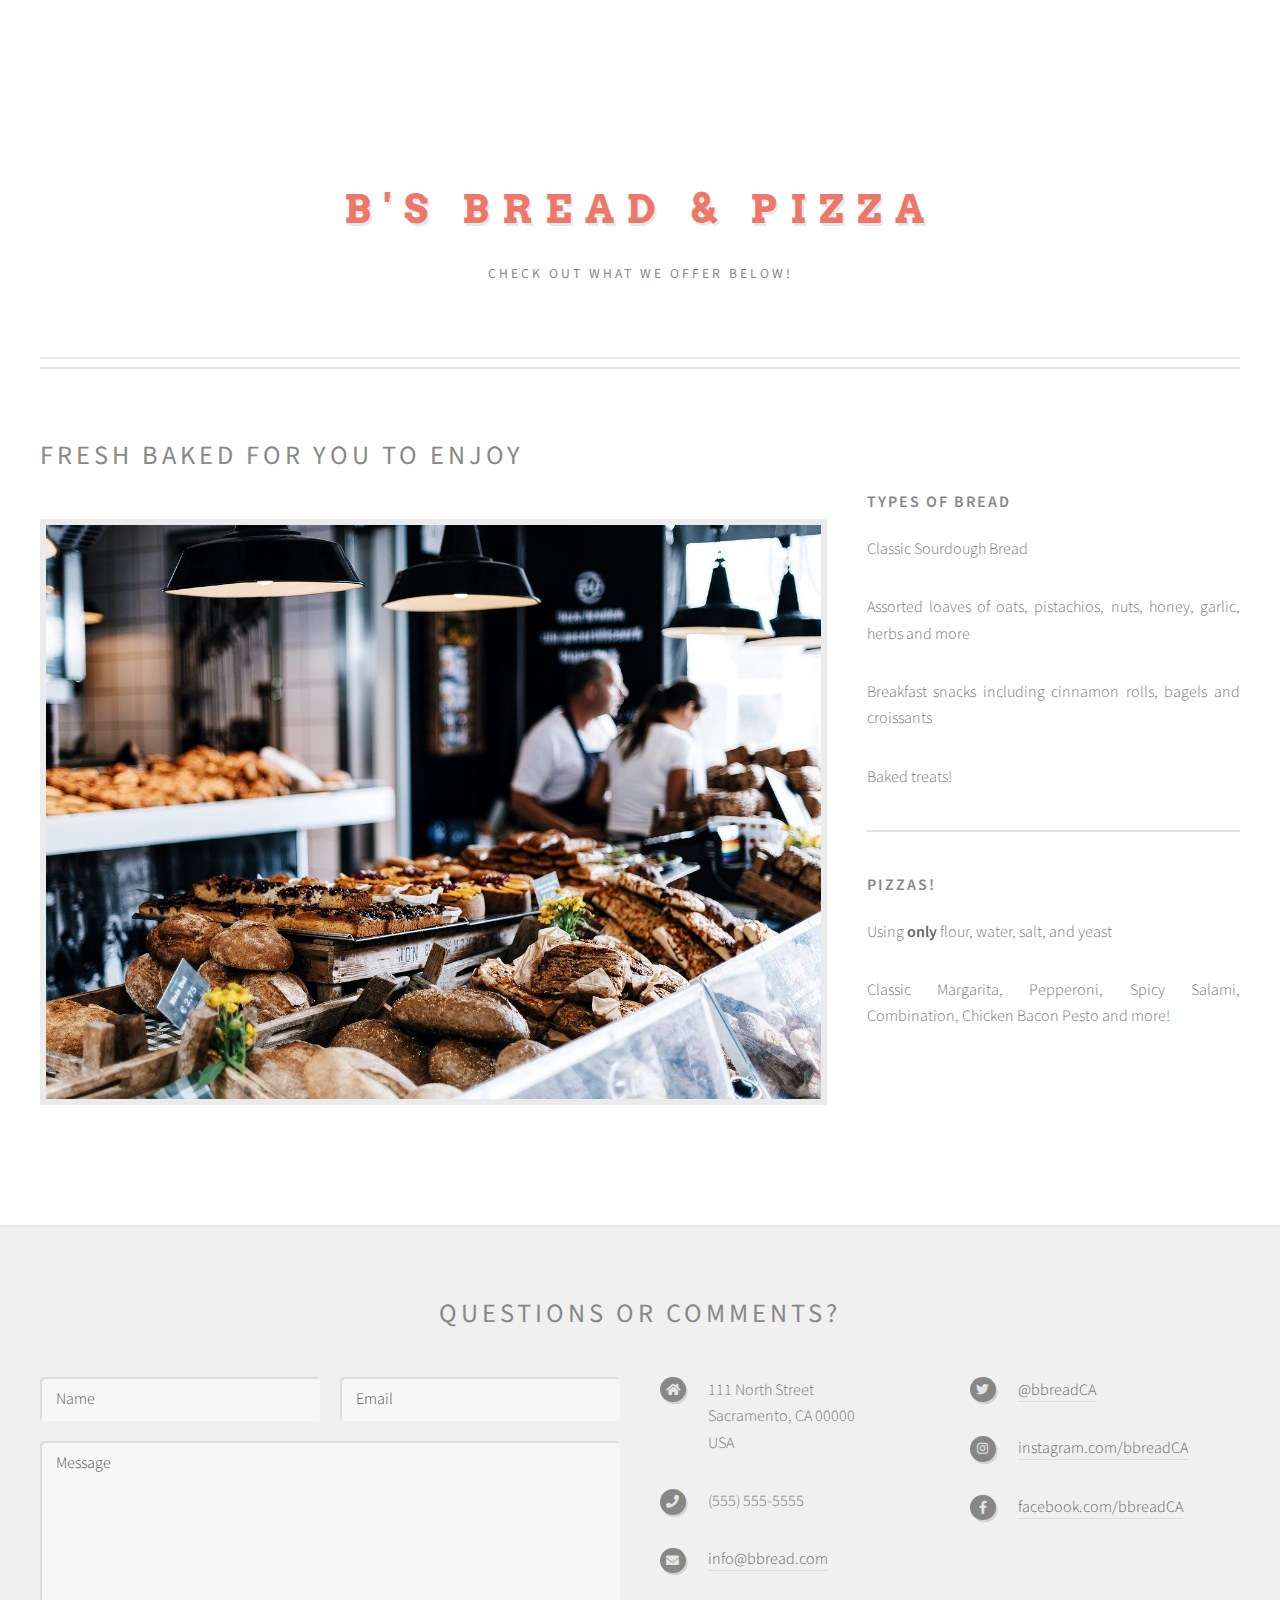
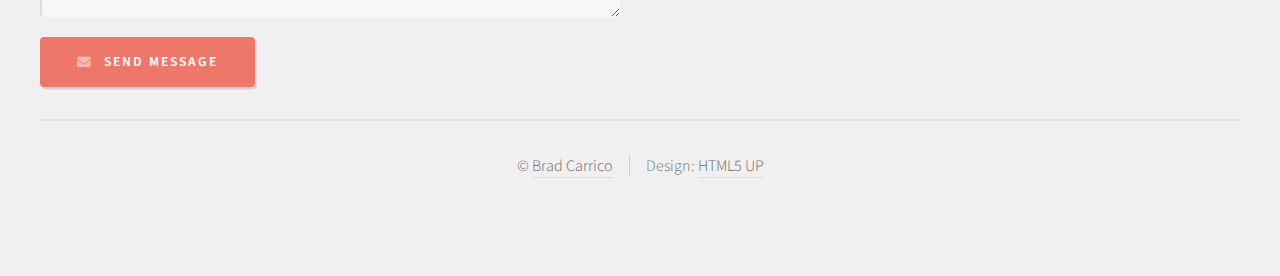
==== commit 7053baa5: "Broken links pointing to appropriate link. Media query to title and buttons with padding" ====
--- a/menu.html
+++ b/menu.html
@@ -144,7 +144,7 @@
 																<h3>Types of Bread</h3>
 															</header>
 															<p>Classic Sourdough Bread</p>
-															<p>ASssorted loaves of oats, pistachios, nuts, honey, garlic, herbs and more</p>
+															<p>Assorted loaves of oats, pistachios, nuts, honey, garlic, herbs and more</p>
 															<p>Breakfast snacks including cinnamon rolls, bagels and croissants</p>
 															<p>Baked treats!</p>
 														</article>
@@ -166,7 +166,9 @@
 												</li>
 												
 											</ul>
+														
 										</section>
+										
 
 									<!-- Highlights -->
 										<!-- <section>
@@ -287,7 +289,7 @@
 				</div>
 				<div id="copyright" class="container">
 					<ul class="links">
-						<li>&copy; Untitled. All rights reserved.</li><li>Design: <a href="http://html5up.net">HTML5 UP</a></li>
+						<li>&copy; <a href="https://carrib.netlify.app" target="_blank">Brad Carrico</a></li><li>Design: <a href="http://html5up.net" target="_blank">HTML5 UP</a></li>
 					</ul>
 				</div>
 			</section>
--- a/assets/css/main.css
+++ b/assets/css/main.css
@@ -1586,7 +1586,7 @@
 	}
 
 		ul.actions li {
-			padding-left: 0;
+			padding: 2px;
 			display: inline-block;
 			margin: 0 0 0 1em;
 		}
@@ -1921,6 +1921,7 @@
 			text-shadow: 0.05em 0.075em 0 rgba(0, 0, 0, 0.1);
 			font-size: 3em;
 			letter-spacing: 13px;
+			line-height: 35px;
 		}
 
 			#header h1 a {
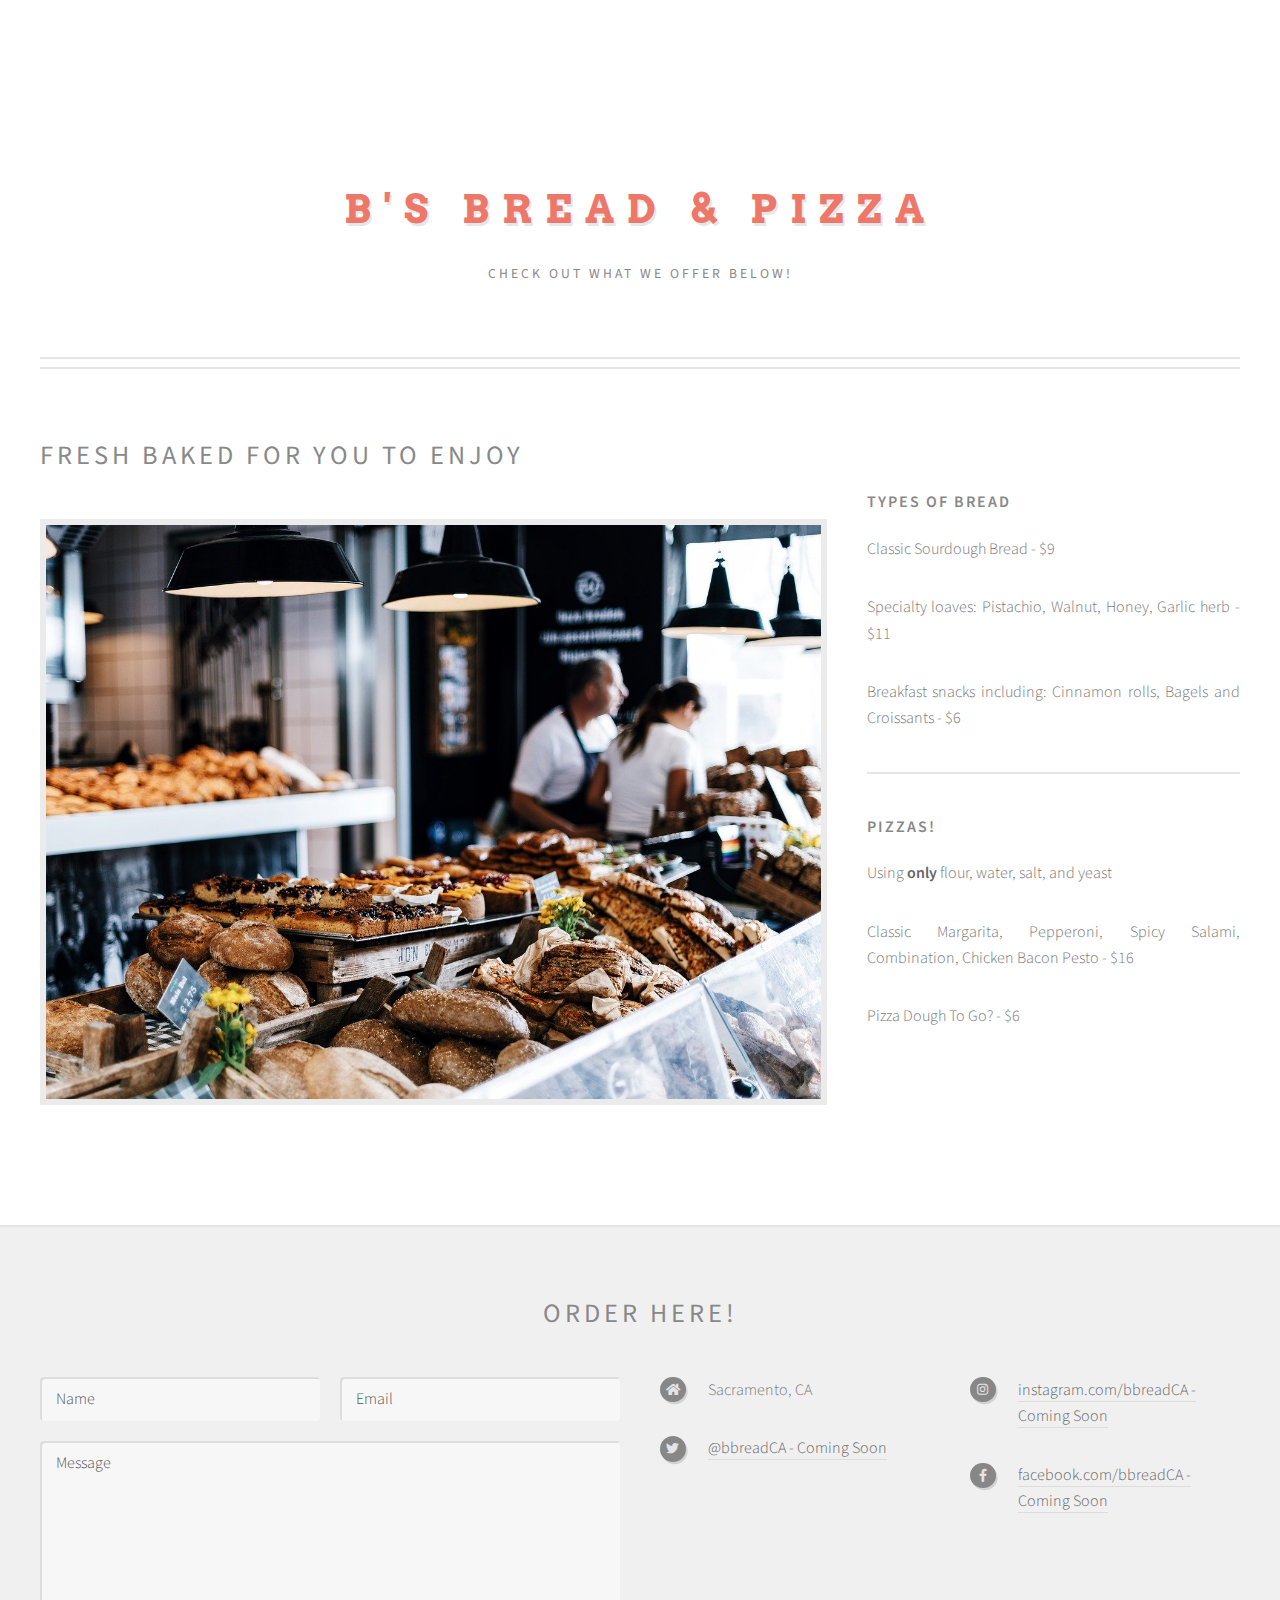
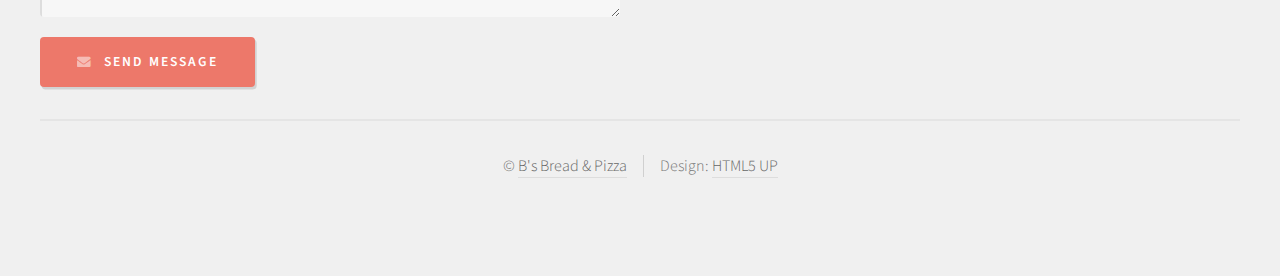
==== commit ff382c7d: "Update footer copyright" ====
--- a/menu.html
+++ b/menu.html
@@ -143,10 +143,9 @@
 																
 																<h3>Types of Bread</h3>
 															</header>
-															<p>Classic Sourdough Bread</p>
-															<p>Assorted loaves of oats, pistachios, nuts, honey, garlic, herbs and more</p>
-															<p>Breakfast snacks including cinnamon rolls, bagels and croissants</p>
-															<p>Baked treats!</p>
+															<p>Classic Sourdough Bread - $9</p>
+															<p>Specialty loaves: Pistachio, Walnut, Honey, Garlic herb - $11</p>
+															<p>Breakfast snacks including: Cinnamon rolls, Bagels and Croissants - $6</p>
 														</article>
 
 												</li>
@@ -160,7 +159,8 @@
 															</header>
 															<p>Using <strong>only</strong> flour, water, salt, and yeast</p>
 															
-															<p>Classic Margarita, Pepperoni, Spicy Salami, Combination, Chicken Bacon Pesto and more!</p>
+															<p>Classic Margarita, Pepperoni, Spicy Salami, Combination, Chicken Bacon Pesto - $16</p>
+															<p>Pizza Dough To Go? - $6</p>
 														</article>
 
 												</li>
@@ -222,7 +222,7 @@
 			<section id="footer">
 				<div class="container">
 					<header>
-						<h2>Questions or comments?</h2>
+						<h2>Order Here!</h2>
 					</header>
 					<div class="row">
 						<div class="col-6 col-12-medium">
@@ -254,31 +254,30 @@
 									<div class="col-6 col-12-small">
 										<ul class="icons">
 											<li class="icon solid fa-home">
-												111 North Street<br />
-												Sacramento, CA 00000<br />
-												USA
-											</li>
-											<li class="icon solid fa-phone">
+												Sacramento, CA
+											</li>
+											<li class="icon brands fa-twitter">
+												<a href="#">@bbreadCA - Coming Soon</a>
+											</li>
+											<!-- <li class="icon solid fa-phone">
 												(555) 555-5555
-											</li>
-											<li class="icon solid fa-envelope">
-												<a href="#">info@bbread.com</a>
-											</li>
+											</li> -->
+											<!-- <li class="icon solid fa-envelope">
+												<a href="#">orders@bbread.com</a>
+											</li> -->
 										</ul>
 									</div>
 									<div class="col-6 col-12-small">
 										<ul class="icons">
-											<li class="icon brands fa-twitter">
-												<a href="#">@bbreadCA</a>
-											</li>
+											
 											<li class="icon brands fa-instagram">
-												<a href="#">instagram.com/bbreadCA</a>
+												<a href="#">instagram.com/bbreadCA - Coming Soon</a>
 											</li>
 											<!-- <li class="icon brands fa-dribbble">
-												<a href="#">dribbble.com/untitled</a> -->
-											</li>
+												<a href="#">dribbble.com/untitled</a>
+											</li> -->
 											<li class="icon brands fa-facebook-f">
-												<a href="#">facebook.com/bbreadCA</a>
+												<a href="#">facebook.com/bbreadCA - Coming Soon</a>
 											</li>
 										</ul>
 									</div>
@@ -289,7 +288,7 @@
 				</div>
 				<div id="copyright" class="container">
 					<ul class="links">
-						<li>&copy; <a href="https://carrib.netlify.app" target="_blank">Brad Carrico</a></li><li>Design: <a href="http://html5up.net" target="_blank">HTML5 UP</a></li>
+						<li>&copy; <a href="https://carrib.netlify.app" target="_blank">B's Bread & Pizza</a></li><li>Design: <a href="http://html5up.net" target="_blank">HTML5 UP</a></li>
 					</ul>
 				</div>
 			</section>
